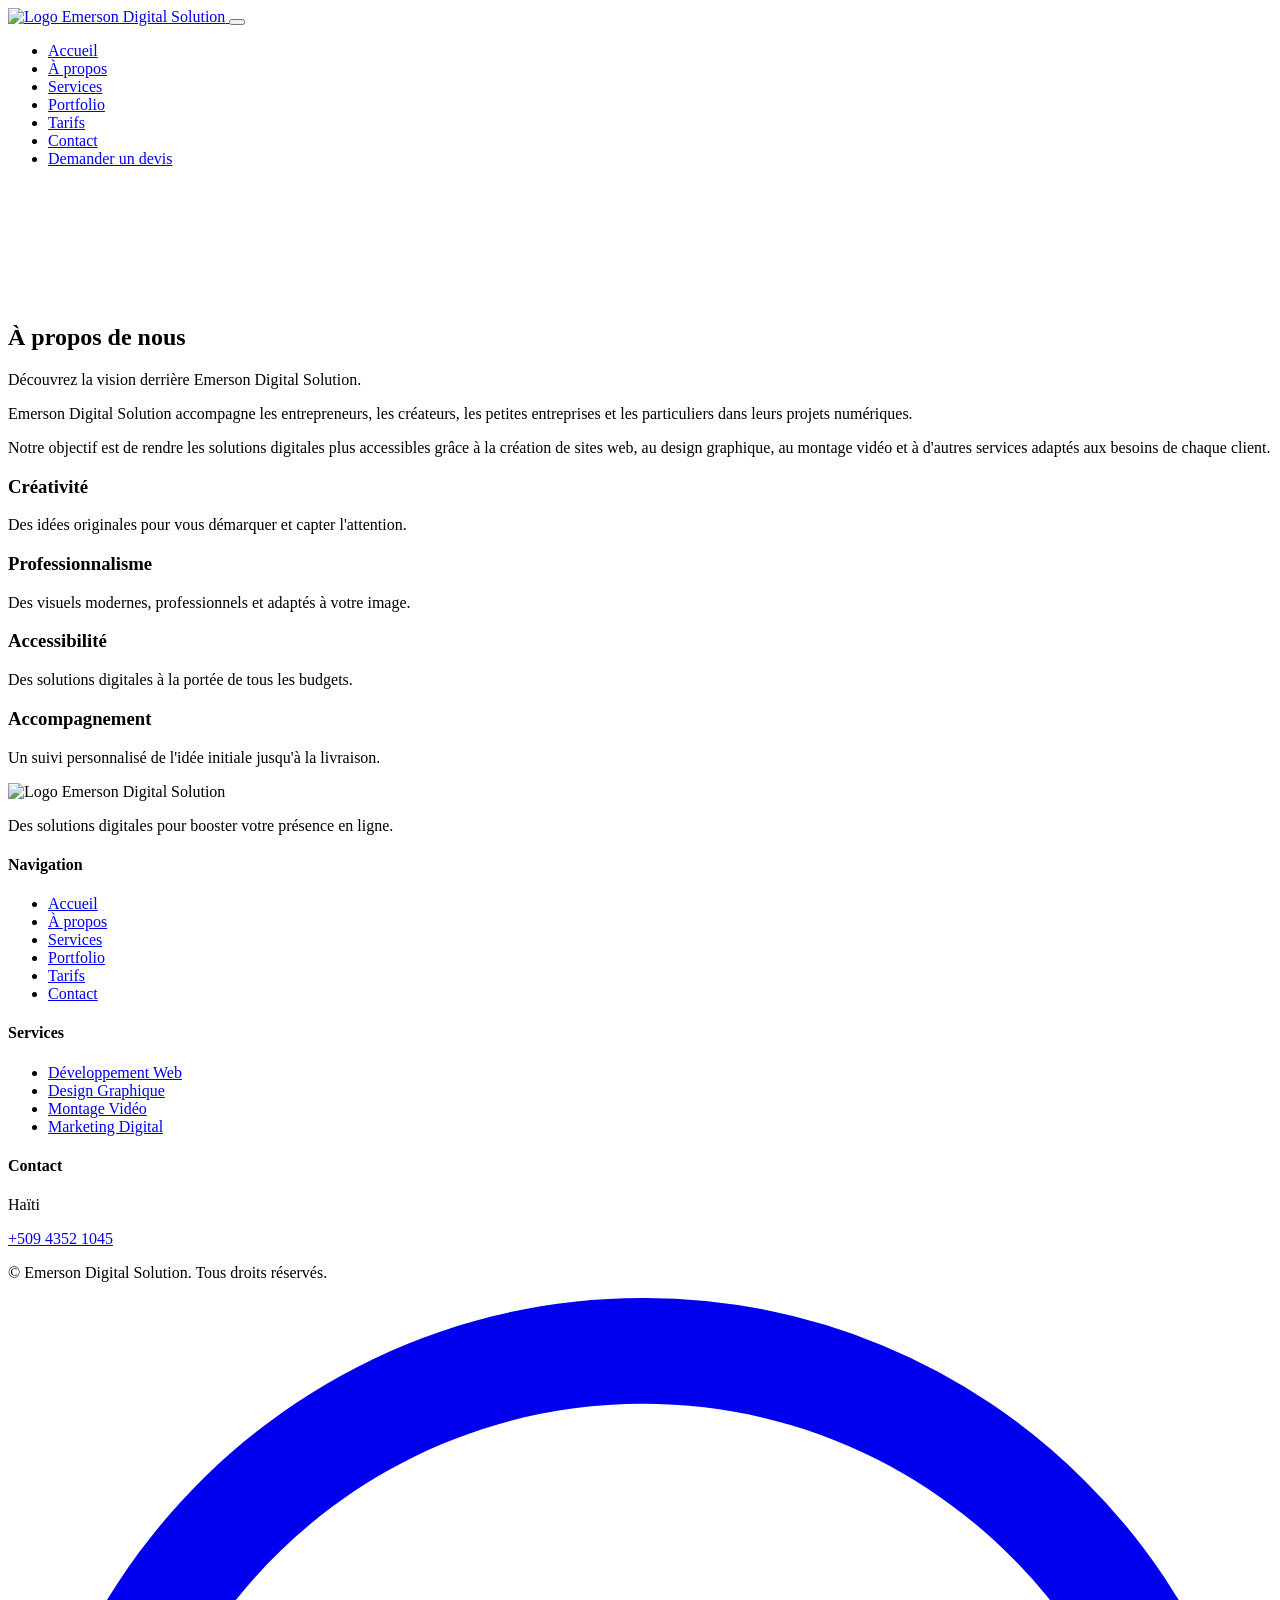
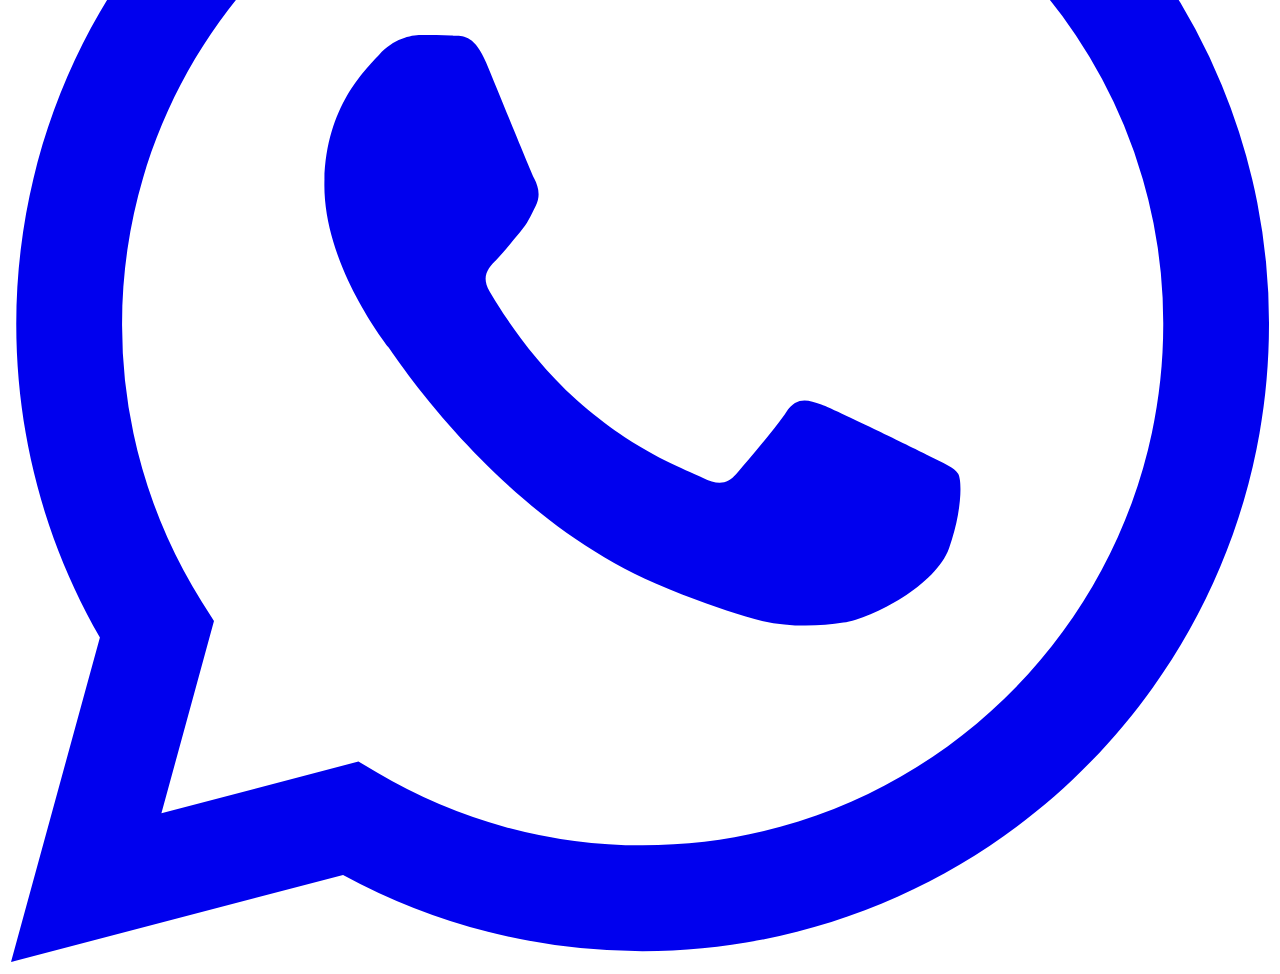
==== a-propos.html @ 5f0ce39c "Add files via upload" ====
<!DOCTYPE html>
<html lang="fr">
<head>
    <meta charset="UTF-8">
    <meta name="viewport" content="width=device-width, initial-scale=1.0">
    <title>À propos | Emerson Digital Solution</title>
    <meta name="description" content="Découvrez Emerson Digital Solution, notre mission et nos valeurs pour accompagner les entreprises en Haïti.">
    <link rel="icon" type="image/png" href="assets/logo.png">
    <link rel="stylesheet" href="styles/style.css">
</head>
<body>

    <!-- HEADER -->
    <header class="header" id="header">
        <div class="container header-container">
            <a href="index.html" class="logo-link" aria-label="Retour à l'accueil">
                <img src="assets/logo.png" alt="Logo Emerson Digital Solution" class="logo-img">
            </a>
            <button class="menu-toggle" id="menu-toggle" aria-label="Ouvrir le menu" aria-expanded="false">
                <span class="hamburger"></span>
                <span class="hamburger"></span>
                <span class="hamburger"></span>
            </button>
            <nav class="nav" id="nav">
                <ul class="nav-list">
                    <li><a href="index.html" class="nav-link">Accueil</a></li>
                    <li><a href="a-propos.html" class="nav-link">À propos</a></li>
                    <li><a href="services.html" class="nav-link">Services</a></li>
                    <li><a href="portfolio.html" class="nav-link">Portfolio</a></li>
                    <li><a href="tarifs.html" class="nav-link">Tarifs</a></li>
                    <li><a href="contact.html" class="nav-link">Contact</a></li>
                    <li><a href="contact.html" class="btn btn-primary nav-cta">Demander un devis</a></li>
                </ul>
            </nav>
        </div>
    </header>

    <!-- MAIN CONTENT -->
    <main>
        <section class="section a-propos" style="padding-top: 120px; background-color: var(--bg-light);">
            <div class="container">
                <div class="section-header text-center">
                    <h2 class="section-title">À propos de <span class="text-green">nous</span></h2>
                    <p class="section-subtitle">Découvrez la vision derrière Emerson Digital Solution.</p>
                </div>
                
                <div class="about-content">
                    <p>Emerson Digital Solution accompagne les entrepreneurs, les créateurs, les petites entreprises et les particuliers dans leurs projets numériques.</p>
                    <p>Notre objectif est de rendre les solutions digitales plus accessibles grâce à la création de sites web, au design graphique, au montage vidéo et à d'autres services adaptés aux besoins de chaque client.</p>
                </div>

                <div class="grid-4 values-grid">
                    <div class="value-card">
                        <h3>Créativité</h3>
                        <p>Des idées originales pour vous démarquer et capter l'attention.</p>
                    </div>
                    <div class="value-card">
                        <h3>Professionnalisme</h3>
                        <p>Des visuels modernes, professionnels et adaptés à votre image.</p>
                    </div>
                    <div class="value-card">
                        <h3>Accessibilité</h3>
                        <p>Des solutions digitales à la portée de tous les budgets.</p>
                    </div>
                    <div class="value-card">
                        <h3>Accompagnement</h3>
                        <p>Un suivi personnalisé de l'idée initiale jusqu'à la livraison.</p>
                    </div>
                </div>
            </div>
        </section>
    </main>

    <!-- FOOTER -->
    <footer class="footer">
        <div class="container footer-container">
            <div class="footer-col">
                <img src="assets/logo.png" alt="Logo Emerson Digital Solution" class="footer-logo">
                <p class="footer-desc">Des solutions digitales pour booster votre présence en ligne.</p>
            </div>
            <div class="footer-col">
                <h4>Navigation</h4>
                <ul>
                    <li><a href="index.html">Accueil</a></li>
                    <li><a href="a-propos.html">À propos</a></li>
                    <li><a href="services.html">Services</a></li>
                    <li><a href="portfolio.html">Portfolio</a></li>
                    <li><a href="tarifs.html">Tarifs</a></li>
                    <li><a href="contact.html">Contact</a></li>
                </ul>
            </div>
            <div class="footer-col">
                <h4>Services</h4>
                <ul>
                    <li><a href="services.html">Développement Web</a></li>
                    <li><a href="services.html">Design Graphique</a></li>
                    <li><a href="services.html">Montage Vidéo</a></li>
                    <li><a href="services.html">Marketing Digital</a></li>
                </ul>
            </div>
            <div class="footer-col">
                <h4>Contact</h4>
                <p>Haïti</p>
                <p><a href="https://wa.me/50943521045" target="_blank" rel="noopener" class="text-green">+509 4352 1045</a></p>
            </div>
        </div>
        <div class="footer-bottom text-center">
            <p>&copy; <span id="year"></span> Emerson Digital Solution. Tous droits réservés.</p>
        </div>
    </footer>

    <a href="https://wa.me/50943521045?text=Bonjour%20Emerson%20Digital%20Solution%2C%20j'aimerais%20discuter%20d'un%20projet." target="_blank" rel="noopener" class="whatsapp-float" aria-label="Discuter sur WhatsApp">
        <svg viewBox="0 0 24 24" fill="currentColor"><path d="M17.472 14.382c-.297-.149-1.758-.867-2.03-.967-.273-.099-.471-.148-.67.15-.197.297-.767.966-.94 1.164-.173.199-.347.223-.644.075-.297-.15-1.255-.463-2.39-1.475-.883-.788-1.48-1.761-1.653-2.059-.173-.297-.018-.458.13-.606.134-.133.298-.347.446-.52.149-.174.198-.298.298-.497.099-.198.05-.371-.025-.52-.075-.149-.669-1.612-.916-2.207-.242-.579-.487-.5-.669-.51-.173-.008-.371-.01-.57-.01-.198 0-.52.074-.792.372-.272.297-1.04 1.016-1.04 2.479 0 1.462 1.065 2.875 1.213 3.074.149.198 2.096 3.2 5.077 4.487.709.306 1.262.489 1.694.625.712.227 1.36.195 1.871.118.571-.085 1.758-.719 2.006-1.413.248-.694.248-1.289.173-1.413-.074-.124-.272-.198-.57-.347m-5.421 7.403h-.004a9.87 9.87 0 01-5.031-1.378l-.361-.214-3.741.982.998-3.648-.235-.374a9.86 9.86 0 01-1.51-5.26c.001-5.45 4.436-9.884 9.888-9.884 2.64 0 5.122 1.03 6.988 2.898a9.825 9.825 0 012.893 6.994c-.003 5.45-4.437 9.884-9.885 9.884m8.413-18.297A11.815 11.815 0 0012.05 0C5.495 0 .16 5.335.157 11.892c0 2.096.547 4.142 1.588 5.945L.057 24l6.305-1.654a11.882 11.882 0 005.683 1.448h.005c6.554 0 11.89-5.335 11.893-11.893a11.821 11.821 0 00-3.48-8.413Z"/></svg>
    </a>

    <script src="scripts/script.js"></script>
</body>
</html>
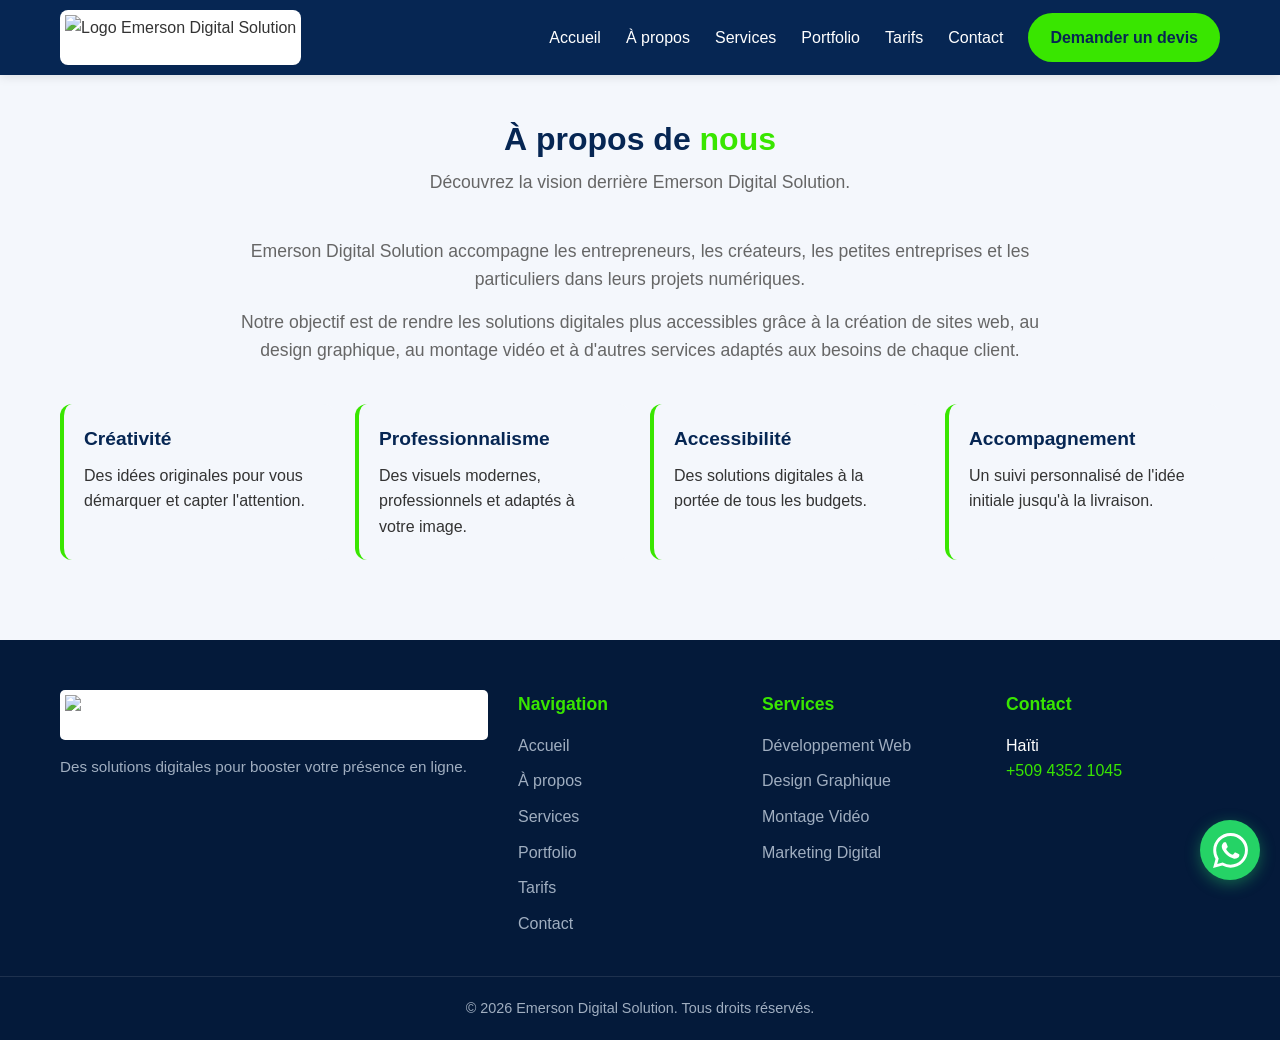
==== commit 7dcbe3c7: "a-propos.html" ====
--- a/a-propos.html
+++ b/a-propos.html
@@ -6,7 +6,7 @@
     <title>À propos | Emerson Digital Solution</title>
     <meta name="description" content="Découvrez Emerson Digital Solution, notre mission et nos valeurs pour accompagner les entreprises en Haïti.">
     <link rel="icon" type="image/png" href="assets/logo.png">
-    <link rel="stylesheet" href="styles/style.css">
+    <link rel="stylesheet" href="style.css">
 </head>
 <body>
 
@@ -113,6 +113,6 @@
         <svg viewBox="0 0 24 24" fill="currentColor"><path d="M17.472 14.382c-.297-.149-1.758-.867-2.03-.967-.273-.099-.471-.148-.67.15-.197.297-.767.966-.94 1.164-.173.199-.347.223-.644.075-.297-.15-1.255-.463-2.39-1.475-.883-.788-1.48-1.761-1.653-2.059-.173-.297-.018-.458.13-.606.134-.133.298-.347.446-.52.149-.174.198-.298.298-.497.099-.198.05-.371-.025-.52-.075-.149-.669-1.612-.916-2.207-.242-.579-.487-.5-.669-.51-.173-.008-.371-.01-.57-.01-.198 0-.52.074-.792.372-.272.297-1.04 1.016-1.04 2.479 0 1.462 1.065 2.875 1.213 3.074.149.198 2.096 3.2 5.077 4.487.709.306 1.262.489 1.694.625.712.227 1.36.195 1.871.118.571-.085 1.758-.719 2.006-1.413.248-.694.248-1.289.173-1.413-.074-.124-.272-.198-.57-.347m-5.421 7.403h-.004a9.87 9.87 0 01-5.031-1.378l-.361-.214-3.741.982.998-3.648-.235-.374a9.86 9.86 0 01-1.51-5.26c.001-5.45 4.436-9.884 9.888-9.884 2.64 0 5.122 1.03 6.988 2.898a9.825 9.825 0 012.893 6.994c-.003 5.45-4.437 9.884-9.885 9.884m8.413-18.297A11.815 11.815 0 0012.05 0C5.495 0 .16 5.335.157 11.892c0 2.096.547 4.142 1.588 5.945L.057 24l6.305-1.654a11.882 11.882 0 005.683 1.448h.005c6.554 0 11.89-5.335 11.893-11.893a11.821 11.821 0 00-3.48-8.413Z"/></svg>
     </a>
 
-    <script src="scripts/script.js"></script>
+    <script src="script.js"></script>
 </body>
 </html>
--- a/style.css
+++ b/style.css
@@ -0,0 +1,964 @@
+/* ==========================================================================
+   VARIABLES & RESET (Configuration de base)
+   ========================================================================== */
+:root {
+    /* Couleurs officielles Emerson Digital Solution */
+    --navy: #062653;
+    --green: #39E600;
+    --blue: #0879D9;
+    --white: #FFFFFF;
+    
+    /* Couleurs de support */
+    --bg-light: #F4F7FC; /* Gris très clair bleuté pour les sections */
+    --text-dark: #333333;
+    --text-muted: #666666;
+    --border-color: #E0E5EE;
+    
+    /* Polices et espacements */
+    --font-main: -apple-system, BlinkMacSystemFont, "Segoe UI", Roboto, Helvetica, Arial, sans-serif;
+    --transition: all 0.3s ease;
+    --radius: 12px;
+    --shadow: 0 8px 24px rgba(6, 38, 83, 0.08);
+    --shadow-hover: 0 12px 32px rgba(6, 38, 83, 0.15);
+}
+
+* {
+    margin: 0;
+    padding: 0;
+    box-sizing: border-box;
+}
+
+html {
+    scroll-behavior: smooth;
+    /* Évite que le menu fixe ne cache les titres lors du défilement */
+    scroll-padding-top: 80px; 
+}
+
+body {
+    font-family: var(--font-main);
+    color: var(--text-dark);
+    background-color: var(--white);
+    line-height: 1.6;
+    overflow-x: hidden; /* Empêche le débordement horizontal sur mobile */
+}
+
+img {
+    max-width: 100%;
+    height: auto;
+    display: block;
+}
+
+ul {
+    list-style: none;
+}
+
+a {
+    text-decoration: none;
+    color: inherit;
+    transition: var(--transition);
+}
+
+/* ==========================================================================
+   CLASSES UTILITAIRES
+   ========================================================================== */
+.container {
+    width: 100%;
+    max-width: 1200px;
+    margin: 0 auto;
+    padding: 0 20px;
+}
+
+.text-center { text-align: center; }
+.text-green { color: var(--green); }
+.mt-4 { margin-top: 1.5rem; }
+
+/* Grilles responsives */
+.grid-4, .grid-3 {
+    display: grid;
+    grid-template-columns: 1fr; /* 1 colonne par défaut (mobile) */
+    gap: 20px;
+}
+
+/* Boutons */
+.btn {
+    display: inline-flex;
+    align-items: center;
+    justify-content: center;
+    padding: 14px 28px; /* Taille suffisante pour les doigts sur mobile */
+    border-radius: 50px;
+    font-weight: 600;
+    font-size: 1rem;
+    cursor: pointer;
+    border: 2px solid transparent;
+    transition: var(--transition);
+    text-align: center;
+}
+
+.btn-primary {
+    background-color: var(--green);
+    color: var(--navy);
+}
+
+.btn-primary:hover {
+    background-color: #2ebd00;
+    transform: translateY(-2px);
+}
+
+.btn-secondary {
+    background-color: transparent;
+    color: var(--white);
+    border-color: var(--white);
+}
+
+.btn-secondary:hover {
+    background-color: var(--white);
+    color: var(--navy);
+}
+
+.btn-outline {
+    background-color: transparent;
+    color: var(--navy);
+    border-color: var(--navy);
+}
+
+.btn-outline:hover {
+    background-color: var(--navy);
+    color: var(--white);
+}
+
+.btn-text {
+    color: var(--blue);
+    font-weight: 600;
+    display: inline-block;
+    margin-top: 10px;
+}
+
+.btn-text:hover {
+    color: var(--navy);
+    text-decoration: underline;
+}
+
+.btn-block { width: 100%; }
+.btn-sm { padding: 8px 16px; font-size: 0.9rem; }
+
+/* Titres de section */
+.section {
+    padding: 60px 0;
+}
+
+.section-header {
+    margin-bottom: 40px;
+}
+
+.section-title {
+    font-size: 2rem;
+    color: var(--navy);
+    margin-bottom: 10px;
+    line-height: 1.2;
+}
+
+.section-subtitle {
+    color: var(--text-muted);
+    font-size: 1.1rem;
+    max-width: 600px;
+    margin: 0 auto;
+}
+
+/* ==========================================================================
+   HEADER & NAVIGATION
+   ========================================================================== */
+.header {
+    position: fixed;
+    top: 0;
+    left: 0;
+    width: 100%;
+    background-color: var(--navy);
+    z-index: 1000;
+    box-shadow: 0 2px 10px rgba(0,0,0,0.1);
+    padding: 10px 0;
+}
+
+.header-container {
+    display: flex;
+    justify-content: space-between;
+    align-items: center;
+}
+
+.logo-link {
+    display: flex;
+    align-items: center;
+    background-color: var(--white);
+    padding: 5px;
+    border-radius: 8px;
+}
+
+.logo-img {
+    height: 45px; /* Ajuste la taille du logo */
+    width: auto;
+    object-fit: contain;
+}
+
+/* Menu Mobile (Burger) */
+.menu-toggle {
+    display: flex;
+    flex-direction: column;
+    justify-content: space-around;
+    width: 30px;
+    height: 24px;
+    background: transparent;
+    border: none;
+    cursor: pointer;
+    z-index: 1001;
+}
+
+.hamburger {
+    width: 100%;
+    height: 3px;
+    background-color: var(--white);
+    border-radius: 3px;
+    transition: var(--transition);
+}
+
+/* Animation du menu burger en croix (X) */
+.menu-toggle.active .hamburger:nth-child(1) {
+    transform: translateY(8px) rotate(45deg);
+}
+.menu-toggle.active .hamburger:nth-child(2) {
+    opacity: 0;
+}
+.menu-toggle.active .hamburger:nth-child(3) {
+    transform: translateY(-8px) rotate(-45deg);
+}
+
+/* Navigation Mobile */
+.nav {
+    position: absolute;
+    top: 100%;
+    left: 0;
+    width: 100%;
+    background-color: var(--navy);
+    height: 0;
+    overflow: hidden;
+    transition: height 0.4s ease;
+}
+
+.nav.active {
+    height: auto;
+    max-height: 100vh;
+    overflow-y: auto;
+}
+
+.nav-list {
+    display: flex;
+    flex-direction: column;
+    padding: 20px;
+    gap: 15px;
+}
+
+.nav-link {
+    color: var(--white);
+    font-weight: 500;
+    font-size: 1.1rem;
+    display: block;
+}
+
+.nav-link:hover {
+    color: var(--green);
+}
+
+.nav-cta {
+    background-color: var(--green);
+    color: var(--navy) !important;
+    text-align: center;
+    margin-top: 10px;
+}
+
+/* ==========================================================================
+   HERO SECTION (Accueil)
+   ========================================================================== */
+.hero {
+    background: linear-gradient(135deg, var(--navy) 0%, #0a3a7a 100%);
+    color: var(--white);
+    padding: 120px 0 60px; /* Padding top pour compenser le header fixe */
+    overflow: hidden;
+}
+
+.hero-container {
+    display: flex;
+    flex-direction: column;
+    gap: 40px;
+}
+
+.hero-title {
+    font-size: 2.2rem;
+    line-height: 1.2;
+    margin-bottom: 20px;
+}
+
+.hero-description {
+    font-size: 1.1rem;
+    color: #d1d9e6;
+    margin-bottom: 30px;
+}
+
+.hero-buttons {
+    display: flex;
+    flex-direction: column;
+    gap: 15px;
+}
+
+/* Composition visuelle (Ordinateur & Téléphone en CSS) */
+.hero-visual {
+    position: relative;
+    display: flex;
+    justify-content: center;
+    align-items: center;
+    min-height: 300px;
+}
+
+.mockup-laptop {
+    width: 85%;
+    max-width: 400px;
+    position: relative;
+    z-index: 2;
+}
+
+.mockup-screen {
+    background: #fff;
+    border: 8px solid #1a1a1a;
+    border-radius: 10px 10px 0 0;
+    aspect-ratio: 16/10;
+    overflow: hidden;
+    display: flex;
+    flex-direction: column;
+}
+
+.mockup-header {
+    height: 20px;
+    background: #e0e0e0;
+    display: flex;
+    align-items: center;
+    padding-left: 10px;
+}
+
+.mockup-body {
+    flex: 1;
+    display: flex;
+    flex-direction: column;
+    align-items: center;
+    justify-content: center;
+    padding: 15px;
+    background: #f9f9f9;
+}
+
+.mockup-logo { height: 30px; margin-bottom: 10px; }
+
+.mockup-lines { width: 80%; display: flex; flex-direction: column; gap: 5px; align-items: center; }
+.mockup-lines .line { height: 6px; background: #ddd; border-radius: 3px; }
+.mockup-lines .long { width: 100%; }
+.mockup-lines .short { width: 60%; }
+
+.mockup-btn {
+    margin-top: 15px;
+    width: 40%;
+    height: 20px;
+    background: var(--green);
+    border-radius: 4px;
+}
+
+.mockup-base {
+    height: 15px;
+    background: #333;
+    border-radius: 0 0 10px 10px;
+    width: 110%;
+    margin-left: -5%;
+    position: relative;
+}
+
+.mockup-base::after {
+    content: '';
+    position: absolute;
+    top: 0; left: 50%;
+    transform: translateX(-50%);
+    width: 15%; height: 5px;
+    background: #555;
+    border-radius: 0 0 5px 5px;
+}
+
+.mockup-phone {
+    position: absolute;
+    right: 0;
+    bottom: -20px;
+    width: 30%;
+    max-width: 120px;
+    background: #1a1a1a;
+    border: 5px solid #1a1a1a;
+    border-radius: 20px;
+    z-index: 3;
+    box-shadow: -5px 5px 15px rgba(0,0,0,0.3);
+}
+
+.mockup-phone-screen {
+    background: #fff;
+    border-radius: 15px;
+    aspect-ratio: 9/19;
+    display: flex;
+    flex-direction: column;
+    align-items: center;
+    justify-content: center;
+    padding: 10px;
+    position: relative;
+}
+
+.phone-notch {
+    position: absolute;
+    top: 0; left: 50%;
+    transform: translateX(-50%);
+    width: 40%; height: 10px;
+    background: #1a1a1a;
+    border-radius: 0 0 8px 8px;
+}
+
+.mockup-logo-small { height: 15px; margin-bottom: 5px; }
+.mockup-phone-screen .line { height: 4px; background: #ddd; margin-bottom: 4px; border-radius: 2px; }
+.mockup-phone-screen .line.long { width: 80%; }
+.mockup-phone-screen .line.short { width: 50%; }
+.mockup-btn-small { margin-top: 10px; width: 70%; height: 10px; background: var(--green); border-radius: 2px; }
+
+/* ==========================================================================
+   SERVICES RAPIDES & CARTES
+   ========================================================================== */
+.quick-services {
+    padding: 40px 0;
+    background-color: var(--bg-light);
+    margin-top: -30px;
+    position: relative;
+    z-index: 10;
+}
+
+.card {
+    background: var(--white);
+    border-radius: var(--radius);
+    padding: 30px 20px;
+    box-shadow: var(--shadow);
+    transition: var(--transition);
+    border: 1px solid var(--border-color);
+}
+
+.card:hover {
+    box-shadow: var(--shadow-hover);
+    transform: translateY(-5px);
+}
+
+.icon-wrapper {
+    width: 60px;
+    height: 60px;
+    background: rgba(57, 230, 0, 0.1);
+    color: var(--green);
+    border-radius: 50%;
+    display: flex;
+    align-items: center;
+    justify-content: center;
+    margin: 0 auto 20px;
+}
+
+.icon-wrapper svg {
+    width: 30px;
+    height: 30px;
+}
+
+.service-card h3 {
+    color: var(--navy);
+    margin-bottom: 10px;
+    font-size: 1.3rem;
+}
+
+.service-card p {
+    color: var(--text-muted);
+    font-size: 0.95rem;
+    margin-bottom: 15px;
+}
+
+/* ==========================================================================
+   À PROPOS & VALEURS
+   ========================================================================== */
+.a-propos {
+    background-color: var(--white);
+}
+
+.about-content {
+    max-width: 800px;
+    margin: 0 auto 40px;
+    text-align: center;
+    font-size: 1.1rem;
+    color: var(--text-muted);
+}
+
+.about-content p {
+    margin-bottom: 15px;
+}
+
+.value-card {
+    background: var(--bg-light);
+    padding: 20px;
+    border-radius: var(--radius);
+    border-left: 4px solid var(--green);
+}
+
+.value-card h3 {
+    color: var(--navy);
+    font-size: 1.2rem;
+    margin-bottom: 8px;
+}
+
+/* ==========================================================================
+   SERVICES DÉTAILLÉS
+   ========================================================================== */
+.services-section {
+    background-color: var(--bg-light);
+}
+
+.service-detail-card {
+    display: flex;
+    flex-direction: column;
+}
+
+.service-detail-card .icon-wrapper {
+    margin: 0 0 15px 0; /* Aligné à gauche pour les détails */
+}
+
+.service-list {
+    margin: 15px 0 25px;
+    flex-grow: 1; /* Pousse le bouton vers le bas */
+}
+
+.service-list li {
+    position: relative;
+    padding-left: 25px;
+    margin-bottom: 8px;
+    color: var(--text-muted);
+}
+
+.service-list li::before {
+    content: '✓';
+    position: absolute;
+    left: 0;
+    color: var(--green);
+    font-weight: bold;
+}
+
+/* ==========================================================================
+   PORTFOLIO
+   ========================================================================== */
+.portfolio-filters {
+    display: flex;
+    flex-wrap: wrap;
+    justify-content: center;
+    gap: 10px;
+    margin-bottom: 30px;
+}
+
+.filter-btn {
+    padding: 10px 20px;
+    background: var(--white);
+    border: 1px solid var(--border-color);
+    border-radius: 50px;
+    color: var(--text-muted);
+    cursor: pointer;
+    font-weight: 500;
+    transition: var(--transition);
+}
+
+.filter-btn.active, .filter-btn:hover {
+    background: var(--navy);
+    color: var(--white);
+    border-color: var(--navy);
+}
+
+.portfolio-grid {
+    display: grid;
+    grid-template-columns: 1fr;
+    gap: 25px;
+}
+
+.portfolio-item {
+    background: var(--white);
+    border-radius: var(--radius);
+    overflow: hidden;
+    box-shadow: var(--shadow);
+    transition: var(--transition);
+}
+
+.portfolio-item.hide {
+    display: none; /* Utilisé par le JS pour filtrer */
+}
+
+.portfolio-img-placeholder {
+    height: 200px;
+    display: flex;
+    align-items: center;
+    justify-content: center;
+    color: var(--white);
+    font-weight: bold;
+    font-size: 1.2rem;
+}
+
+.bg-navy { background: var(--navy); }
+.bg-green { background: var(--green); color: var(--navy); }
+.bg-blue { background: var(--blue); }
+
+.portfolio-info {
+    padding: 20px;
+}
+
+.portfolio-cat {
+    font-size: 0.8rem;
+    text-transform: uppercase;
+    color: var(--blue);
+    font-weight: 700;
+    letter-spacing: 1px;
+}
+
+.portfolio-info h3 {
+    color: var(--navy);
+    margin: 5px 0 10px;
+}
+
+.portfolio-info p {
+    color: var(--text-muted);
+    font-size: 0.95rem;
+    margin-bottom: 15px;
+}
+
+/* Modale (Popup détails portfolio) */
+.modal {
+    display: none;
+    position: fixed;
+    top: 0; left: 0; width: 100%; height: 100%;
+    background: rgba(6, 38, 83, 0.8);
+    z-index: 2000;
+    align-items: center;
+    justify-content: center;
+    padding: 20px;
+}
+
+.modal.active {
+    display: flex;
+}
+
+.modal-content {
+    background: var(--white);
+    padding: 30px;
+    border-radius: var(--radius);
+    max-width: 500px;
+    width: 100%;
+    position: relative;
+}
+
+.close-modal {
+    position: absolute;
+    top: 10px; right: 15px;
+    font-size: 2rem;
+    cursor: pointer;
+    color: var(--text-muted);
+}
+
+/* ==========================================================================
+   TARIFS
+   ========================================================================== */
+.pricing-section {
+    background-color: var(--navy);
+    color: var(--white);
+}
+
+.pricing-section .section-title { color: var(--white); }
+.pricing-section .section-subtitle { color: #d1d9e6; }
+
+.pricing-card {
+    text-align: center;
+    background: var(--white);
+    color: var(--text-dark);
+}
+
+.pricing-card h3 {
+    color: var(--navy);
+    margin-bottom: 15px;
+}
+
+.price {
+    font-size: 1rem;
+    color: var(--text-muted);
+    margin-bottom: 20px;
+}
+
+.price span {
+    display: block;
+    font-size: 2.5rem;
+    font-weight: 800;
+    color: var(--green);
+    line-height: 1.2;
+}
+
+.pricing-features {
+    margin-bottom: 25px;
+    border-top: 1px solid var(--border-color);
+    padding-top: 20px;
+}
+
+.pricing-features li {
+    margin-bottom: 10px;
+    font-size: 0.95rem;
+}
+
+.pricing-note {
+    color: #d1d9e6;
+    font-size: 0.9rem;
+}
+
+/* ==========================================================================
+   CONTACT & FORMULAIRE
+   ========================================================================== */
+.contact-section {
+    background: var(--bg-light);
+}
+
+.contact-wrapper {
+    max-width: 600px;
+    margin: 0 auto;
+    background: var(--white);
+    padding: 30px;
+    border-radius: var(--radius);
+    box-shadow: var(--shadow);
+}
+
+.form-group {
+    margin-bottom: 20px;
+}
+
+.form-group label {
+    display: block;
+    margin-bottom: 8px;
+    color: var(--navy);
+    font-weight: 600;
+}
+
+.form-group input,
+.form-group select,
+.form-group textarea {
+    width: 100%;
+    padding: 12px 15px;
+    border: 1px solid var(--border-color);
+    border-radius: 8px;
+    font-family: inherit;
+    font-size: 1rem;
+    background-color: var(--bg-light);
+    transition: var(--transition);
+}
+
+.form-group input:focus,
+.form-group select:focus,
+.form-group textarea:focus {
+    outline: none;
+    border-color: var(--green);
+    background-color: var(--white);
+    box-shadow: 0 0 0 3px rgba(57, 230, 0, 0.2);
+}
+
+.form-note {
+    margin-top: 15px;
+    font-size: 0.85rem;
+    color: var(--text-muted);
+    text-align: center;
+}
+
+/* ==========================================================================
+   FOOTER
+   ========================================================================== */
+.footer {
+    background-color: #041a3a; /* Bleu marine plus sombre */
+    color: var(--white);
+    padding: 50px 0 20px;
+}
+
+.footer-container {
+    display: grid;
+    grid-template-columns: 1fr;
+    gap: 30px;
+    margin-bottom: 30px;
+}
+
+.footer-logo {
+    height: 50px;
+    margin-bottom: 15px;
+    background: var(--white);
+    padding: 5px;
+    border-radius: 5px;
+}
+
+.footer-desc {
+    color: #a0aec0;
+    font-size: 0.95rem;
+}
+
+.footer-col h4 {
+    color: var(--green);
+    margin-bottom: 15px;
+    font-size: 1.1rem;
+}
+
+.footer-col ul li {
+    margin-bottom: 10px;
+}
+
+.footer-col ul li a {
+    color: #a0aec0;
+}
+
+.footer-col ul li a:hover {
+    color: var(--white);
+    padding-left: 5px;
+}
+
+.footer-bottom {
+    border-top: 1px solid rgba(255,255,255,0.1);
+    padding-top: 20px;
+    color: #a0aec0;
+    font-size: 0.9rem;
+}
+
+/* ==========================================================================
+   BOUTON WHATSAPP FLOTTANT
+   ========================================================================== */
+.whatsapp-float {
+    position: fixed;
+    bottom: 20px;
+    right: 20px;
+    background-color: #25D366;
+    color: white;
+    width: 60px;
+    height: 60px;
+    border-radius: 50%;
+    display: flex;
+    align-items: center;
+    justify-content: center;
+    box-shadow: 0 4px 15px rgba(37, 211, 102, 0.4);
+    z-index: 999;
+    transition: var(--transition);
+    animation: pulse 2s infinite;
+}
+
+.whatsapp-float svg {
+    width: 35px;
+    height: 35px;
+}
+
+.whatsapp-float:hover {
+    transform: scale(1.1);
+    background-color: #20b858;
+}
+
+@keyframes pulse {
+    0% { box-shadow: 0 0 0 0 rgba(37, 211, 102, 0.7); }
+    70% { box-shadow: 0 0 0 15px rgba(37, 211, 102, 0); }
+    100% { box-shadow: 0 0 0 0 rgba(37, 211, 102, 0); }
+}
+
+/* ==========================================================================
+   MEDIA QUERIES (Tablette et Ordinateur)
+   ========================================================================== */
+
+/* Tablettes (à partir de 768px) */
+@media (min-width: 768px) {
+    .grid-4 { grid-template-columns: repeat(2, 1fr); }
+    .grid-3 { grid-template-columns: repeat(2, 1fr); }
+    .footer-container { grid-template-columns: repeat(2, 1fr); }
+    
+    .hero-title { font-size: 2.8rem; }
+    .hero-buttons { flex-direction: row; }
+    
+    .portfolio-grid { grid-template-columns: repeat(2, 1fr); }
+}
+
+/* Ordinateurs de bureau (à partir de 1024px) */
+@media (min-width: 1024px) {
+    /* Navigation classique horizontale */
+    .menu-toggle { display: none; }
+    
+    .nav {
+        position: static;
+        height: auto;
+        background: transparent;
+        width: auto;
+        overflow: visible;
+    }
+    
+    .nav-list {
+        flex-direction: row;
+        align-items: center;
+        gap: 25px;
+        padding: 0;
+    }
+    
+    .nav-link { font-size: 1rem; }
+    
+    .nav-cta {
+        margin-top: 0;
+        padding: 10px 20px;
+        border-radius: 50px;
+    }
+
+    /* Section Hero en 2 colonnes */
+    .hero-container {
+        flex-direction: row;
+        align-items: center;
+        justify-content: space-between;
+    }
+    
+    .hero-content { flex: 1; padding-right: 40px; }
+    .hero-visual { flex: 1; min-height: 400px; }
+    .hero-title { font-size: 3.2rem; }
+    
+    /* Grilles complètes */
+    .grid-4 { grid-template-columns: repeat(4, 1fr); }
+    .grid-3 { grid-template-columns: repeat(3, 1fr); }
+    .portfolio-grid { grid-template-columns: repeat(3, 1fr); }
+    .footer-container { grid-template-columns: 2fr 1fr 1fr 1fr; }
+    
+    .section { padding: 80px 0; }
+}
+
+/* ==========================================================================
+   ACCESSIBILITÉ (Réduction des animations)
+   ========================================================================== */
+@media (prefers-reduced-motion: reduce) {
+    *,
+    *::before,
+    *::after {
+        animation-duration: 0.01ms !important;
+        animation-iteration-count: 1 !important;
+        transition-duration: 0.01ms !important;
+        scroll-behavior: auto !important;
+    }
+}
+
+/* ==========================================================================
+   ANIMATIONS AU DÉFILEMENT (Géré par le JS)
+   ========================================================================== */
+.fade-in-element {
+    opacity: 0;
+    transform: translateY(30px);
+    transition: opacity 0.6s ease-out, transform 0.6s ease-out;
+}
+
+.fade-in-element.visible {
+    opacity: 1;
+    transform: translateY(0);
+}
+
+.portfolio-img {
+    width: 100%;
+    height: 200px;
+    object-fit: cover; /* L'image remplit la carte sans se déformer */
+    border-radius: var(--radius) var(--radius) 0 0;
+}
+
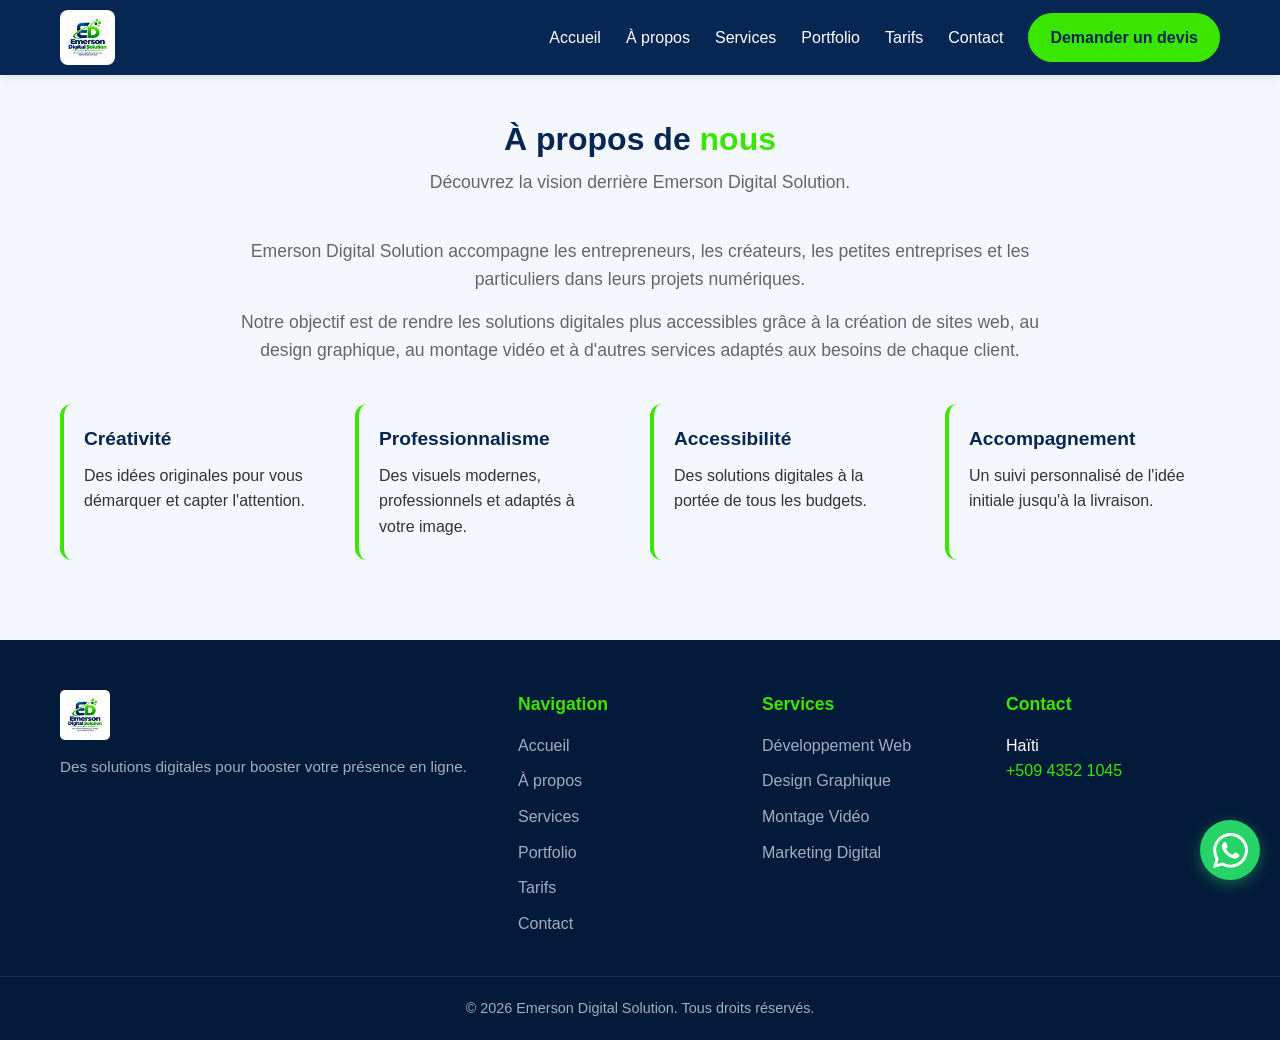
==== commit d9d469ab: "a-propos.html" ====
--- a/a-propos.html
+++ b/a-propos.html
@@ -5,7 +5,7 @@
     <meta name="viewport" content="width=device-width, initial-scale=1.0">
     <title>À propos | Emerson Digital Solution</title>
     <meta name="description" content="Découvrez Emerson Digital Solution, notre mission et nos valeurs pour accompagner les entreprises en Haïti.">
-    <link rel="icon" type="image/png" href="assets/logo.png">
+    <link rel="icon" type="image/png" href="logo.png">
     <link rel="stylesheet" href="style.css">
 </head>
 <body>
@@ -14,7 +14,7 @@
     <header class="header" id="header">
         <div class="container header-container">
             <a href="index.html" class="logo-link" aria-label="Retour à l'accueil">
-                <img src="assets/logo.png" alt="Logo Emerson Digital Solution" class="logo-img">
+                <img src="logo.png" alt="Logo Emerson Digital Solution" class="logo-img">
             </a>
             <button class="menu-toggle" id="menu-toggle" aria-label="Ouvrir le menu" aria-expanded="false">
                 <span class="hamburger"></span>
@@ -75,7 +75,7 @@
     <footer class="footer">
         <div class="container footer-container">
             <div class="footer-col">
-                <img src="assets/logo.png" alt="Logo Emerson Digital Solution" class="footer-logo">
+                <img src="logo.png" alt="Logo Emerson Digital Solution" class="footer-logo">
                 <p class="footer-desc">Des solutions digitales pour booster votre présence en ligne.</p>
             </div>
             <div class="footer-col">
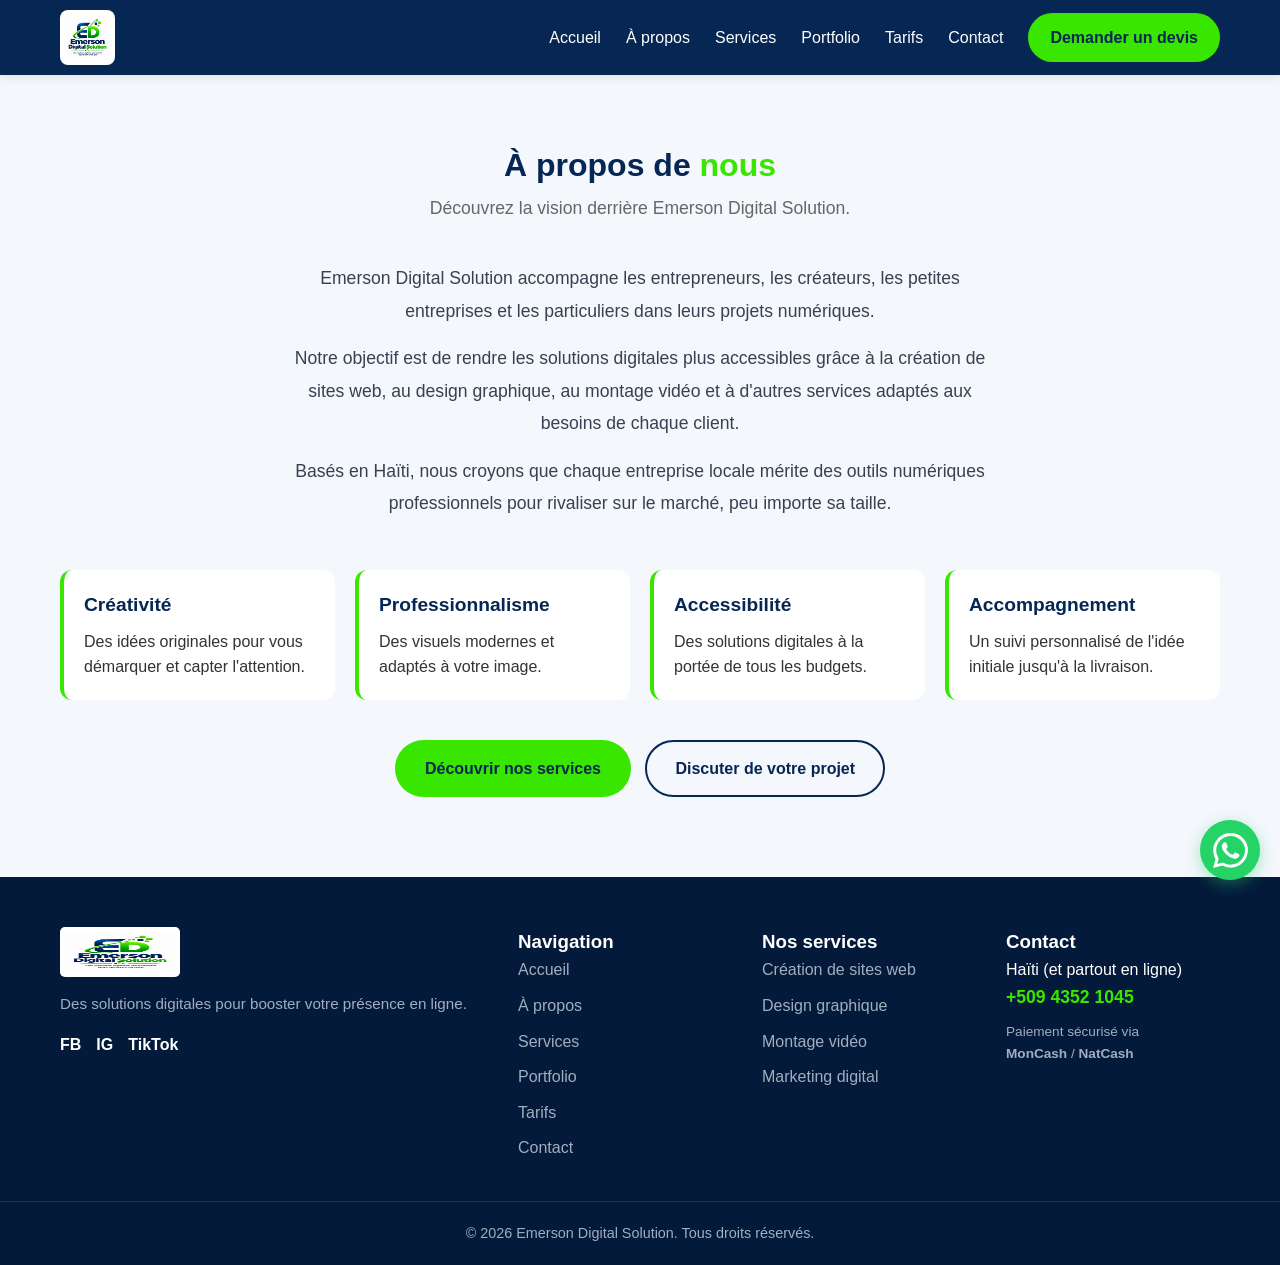
==== commit e77f43f8: "a-propos.html" ====
--- a/a-propos.html
+++ b/a-propos.html
@@ -5,26 +5,26 @@
     <meta name="viewport" content="width=device-width, initial-scale=1.0">
     <title>À propos | Emerson Digital Solution</title>
     <meta name="description" content="Découvrez Emerson Digital Solution, notre mission et nos valeurs pour accompagner les entreprises en Haïti.">
-    <link rel="icon" type="image/png" href="logo.png">
+    <meta name="theme-color" content="#0b1739">
+    <link rel="canonical" href="https://votredomaine.com/a-propos.html">
+    <link rel="icon" type="image/png" sizes="32x32" href="favicon-32.png">
     <link rel="stylesheet" href="style.css">
 </head>
 <body>
+    <a href="#main" class="skip-link">Aller au contenu principal</a>
 
-    <!-- HEADER -->
     <header class="header" id="header">
         <div class="container header-container">
-            <a href="index.html" class="logo-link" aria-label="Retour à l'accueil">
-                <img src="logo.png" alt="Logo Emerson Digital Solution" class="logo-img">
+            <a href="index.html" class="logo-link" aria-label="Emerson Digital Solution - Accueil">
+                <img src="logo.png" alt="Logo Emerson Digital Solution" class="logo-img" width="160" height="45">
             </a>
-            <button class="menu-toggle" id="menu-toggle" aria-label="Ouvrir le menu" aria-expanded="false">
-                <span class="hamburger"></span>
-                <span class="hamburger"></span>
-                <span class="hamburger"></span>
+            <button class="menu-toggle" id="menu-toggle" aria-label="Ouvrir le menu" aria-expanded="false" aria-controls="nav">
+                <span class="hamburger"></span><span class="hamburger"></span><span class="hamburger"></span>
             </button>
-            <nav class="nav" id="nav">
+            <nav class="nav" id="nav" aria-label="Navigation principale">
                 <ul class="nav-list">
                     <li><a href="index.html" class="nav-link">Accueil</a></li>
-                    <li><a href="a-propos.html" class="nav-link">À propos</a></li>
+                    <li><a href="a-propos.html" class="nav-link" aria-current="page">À propos</a></li>
                     <li><a href="services.html" class="nav-link">Services</a></li>
                     <li><a href="portfolio.html" class="nav-link">Portfolio</a></li>
                     <li><a href="tarifs.html" class="nav-link">Tarifs</a></li>
@@ -35,82 +35,68 @@
         </div>
     </header>
 
-    <!-- MAIN CONTENT -->
-    <main>
+    <main id="main">
         <section class="section a-propos" style="padding-top: 120px; background-color: var(--bg-light);">
             <div class="container">
                 <div class="section-header text-center">
-                    <h2 class="section-title">À propos de <span class="text-green">nous</span></h2>
+                    <h1 class="section-title">À propos de <span class="text-green">nous</span></h1>
                     <p class="section-subtitle">Découvrez la vision derrière Emerson Digital Solution.</p>
                 </div>
-                
-                <div class="about-content">
+
+                <div class="about-content" style="max-width: 720px; margin: 0 auto 50px; line-height: 1.85; color: #374151; text-align: center;">
                     <p>Emerson Digital Solution accompagne les entrepreneurs, les créateurs, les petites entreprises et les particuliers dans leurs projets numériques.</p>
                     <p>Notre objectif est de rendre les solutions digitales plus accessibles grâce à la création de sites web, au design graphique, au montage vidéo et à d'autres services adaptés aux besoins de chaque client.</p>
+                    <p>Basés en Haïti, nous croyons que chaque entreprise locale mérite des outils numériques professionnels pour rivaliser sur le marché, peu importe sa taille.</p>
                 </div>
 
-                <div class="grid-4 values-grid">
-                    <div class="value-card">
+                <div class="grid-4 values-grid" style="display: grid; gap: 20px; grid-template-columns: repeat(auto-fit, minmax(200px, 1fr));">
+                    <div class="value-card" style="background: #fff; padding: 20px; border-radius: 12px; border-left: 4px solid var(--green);">
                         <h3>Créativité</h3>
                         <p>Des idées originales pour vous démarquer et capter l'attention.</p>
                     </div>
-                    <div class="value-card">
+                    <div class="value-card" style="background: #fff; padding: 20px; border-radius: 12px; border-left: 4px solid var(--green);">
                         <h3>Professionnalisme</h3>
-                        <p>Des visuels modernes, professionnels et adaptés à votre image.</p>
+                        <p>Des visuels modernes et adaptés à votre image.</p>
                     </div>
-                    <div class="value-card">
+                    <div class="value-card" style="background: #fff; padding: 20px; border-radius: 12px; border-left: 4px solid var(--green);">
                         <h3>Accessibilité</h3>
                         <p>Des solutions digitales à la portée de tous les budgets.</p>
                     </div>
-                    <div class="value-card">
+                    <div class="value-card" style="background: #fff; padding: 20px; border-radius: 12px; border-left: 4px solid var(--green);">
                         <h3>Accompagnement</h3>
                         <p>Un suivi personnalisé de l'idée initiale jusqu'à la livraison.</p>
                     </div>
+                </div>
+
+                <div class="text-center" style="margin-top: 40px;">
+                    <a href="services.html" class="btn btn-primary">Découvrir nos services</a>
+                    <a href="contact.html" class="btn btn-outline" style="margin-left: 10px;">Discuter de votre projet</a>
                 </div>
             </div>
         </section>
     </main>
 
-    <!-- FOOTER -->
     <footer class="footer">
+        <!-- (Le même footer que l'accueil) -->
         <div class="container footer-container">
             <div class="footer-col">
-                <img src="logo.png" alt="Logo Emerson Digital Solution" class="footer-logo">
+                <img src="logo.png" alt="Logo Emerson Digital Solution" class="footer-logo" width="120" height="36" loading="lazy">
                 <p class="footer-desc">Des solutions digitales pour booster votre présence en ligne.</p>
+                <div style="margin-top: 15px; display: flex; gap: 15px;">
+                    <a href="https://facebook.com/VOTRE_PAGE" target="_blank" rel="noopener noreferrer" aria-label="Facebook" style="color: #fff; font-weight: bold;">FB</a>
+                    <a href="https://instagram.com/VOTRE_PAGE" target="_blank" rel="noopener noreferrer" aria-label="Instagram" style="color: #fff; font-weight: bold;">IG</a>
+                    <a href="https://tiktok.com/@VOTRE_PAGE" target="_blank" rel="noopener noreferrer" aria-label="TikTok" style="color: #fff; font-weight: bold;">TikTok</a>
+                </div>
             </div>
-            <div class="footer-col">
-                <h4>Navigation</h4>
-                <ul>
-                    <li><a href="index.html">Accueil</a></li>
-                    <li><a href="a-propos.html">À propos</a></li>
-                    <li><a href="services.html">Services</a></li>
-                    <li><a href="portfolio.html">Portfolio</a></li>
-                    <li><a href="tarifs.html">Tarifs</a></li>
-                    <li><a href="contact.html">Contact</a></li>
-                </ul>
-            </div>
-            <div class="footer-col">
-                <h4>Services</h4>
-                <ul>
-                    <li><a href="services.html">Développement Web</a></li>
-                    <li><a href="services.html">Design Graphique</a></li>
-                    <li><a href="services.html">Montage Vidéo</a></li>
-                    <li><a href="services.html">Marketing Digital</a></li>
-                </ul>
-            </div>
-            <div class="footer-col">
-                <h4>Contact</h4>
-                <p>Haïti</p>
-                <p><a href="https://wa.me/50943521045" target="_blank" rel="noopener" class="text-green">+509 4352 1045</a></p>
-            </div>
+            <div class="footer-col"><h3>Navigation</h3><ul><li><a href="index.html">Accueil</a></li><li><a href="a-propos.html">À propos</a></li><li><a href="services.html">Services</a></li><li><a href="portfolio.html">Portfolio</a></li><li><a href="tarifs.html">Tarifs</a></li><li><a href="contact.html">Contact</a></li></ul></div>
+            <div class="footer-col"><h3>Nos services</h3><ul><li><a href="services.html">Création de sites web</a></li><li><a href="services.html">Design graphique</a></li><li><a href="services.html">Montage vidéo</a></li><li><a href="services.html">Marketing digital</a></li></ul></div>
+            <div class="footer-col"><h3>Contact</h3><p>Haïti (et partout en ligne)</p><p><a href="https://wa.me/50943521045" target="_blank" rel="noopener noreferrer" class="text-green" style="font-weight: bold; font-size: 1.1rem;">+509 4352 1045</a></p><p style="font-size: 0.85rem; color: #a0aec0; margin-top: 10px;">Paiement sécurisé via<br><strong>MonCash</strong> / <strong>NatCash</strong></p></div>
         </div>
-        <div class="footer-bottom text-center">
-            <p>&copy; <span id="year"></span> Emerson Digital Solution. Tous droits réservés.</p>
-        </div>
+        <div class="footer-bottom text-center"><p>&copy; <span id="year"></span> Emerson Digital Solution. Tous droits réservés.</p></div>
     </footer>
 
-    <a href="https://wa.me/50943521045?text=Bonjour%20Emerson%20Digital%20Solution%2C%20j'aimerais%20discuter%20d'un%20projet." target="_blank" rel="noopener" class="whatsapp-float" aria-label="Discuter sur WhatsApp">
-        <svg viewBox="0 0 24 24" fill="currentColor"><path d="M17.472 14.382c-.297-.149-1.758-.867-2.03-.967-.273-.099-.471-.148-.67.15-.197.297-.767.966-.94 1.164-.173.199-.347.223-.644.075-.297-.15-1.255-.463-2.39-1.475-.883-.788-1.48-1.761-1.653-2.059-.173-.297-.018-.458.13-.606.134-.133.298-.347.446-.52.149-.174.198-.298.298-.497.099-.198.05-.371-.025-.52-.075-.149-.669-1.612-.916-2.207-.242-.579-.487-.5-.669-.51-.173-.008-.371-.01-.57-.01-.198 0-.52.074-.792.372-.272.297-1.04 1.016-1.04 2.479 0 1.462 1.065 2.875 1.213 3.074.149.198 2.096 3.2 5.077 4.487.709.306 1.262.489 1.694.625.712.227 1.36.195 1.871.118.571-.085 1.758-.719 2.006-1.413.248-.694.248-1.289.173-1.413-.074-.124-.272-.198-.57-.347m-5.421 7.403h-.004a9.87 9.87 0 01-5.031-1.378l-.361-.214-3.741.982.998-3.648-.235-.374a9.86 9.86 0 01-1.51-5.26c.001-5.45 4.436-9.884 9.888-9.884 2.64 0 5.122 1.03 6.988 2.898a9.825 9.825 0 012.893 6.994c-.003 5.45-4.437 9.884-9.885 9.884m8.413-18.297A11.815 11.815 0 0012.05 0C5.495 0 .16 5.335.157 11.892c0 2.096.547 4.142 1.588 5.945L.057 24l6.305-1.654a11.882 11.882 0 005.683 1.448h.005c6.554 0 11.89-5.335 11.893-11.893a11.821 11.821 0 00-3.48-8.413Z"/></svg>
+    <a href="https://wa.me/50943521045?text=Bonjour%2C%20j'aimerais%20discuter%20d'un%20projet." target="_blank" rel="noopener noreferrer" class="whatsapp-float" aria-label="Discuter sur WhatsApp">
+        <svg viewBox="0 0 24 24" fill="currentColor" aria-hidden="true"><path d="M17.472 14.382c-.297-.149-1.758-.867-2.03-.967-.273-.099-.471-.148-.67.15-.197.297-.767.966-.94 1.164-.173.199-.347.223-.644.075-.297-.15-1.255-.463-2.39-1.475-.883-.788-1.48-1.761-1.653-2.059-.173-.297-.018-.458.13-.606.134-.133.298-.347.446-.52.149-.174.198-.298.298-.497.099-.198.05-.371-.025-.52-.075-.149-.669-1.612-.916-2.207-.242-.579-.487-.5-.669-.51-.173-.008-.371-.01-.57-.01-.198 0-.52.074-.792.372-.272.297-1.04 1.016-1.04 2.479 0 1.462 1.065 2.875 1.213 3.074.149.198 2.096 3.2 5.077 4.487.709.306 1.262.489 1.694.625.712.227 1.36.195 1.871.118.571-.085 1.758-.719 2.006-1.413.248-.694.248-1.289.173-1.413-.074-.124-.272-.198-.57-.347m-5.421 7.403h-.004a9.87 9.87 0 01-5.031-1.378l-.361-.214-3.741.982.998-3.648-.235-.374a9.86 9.86 0 01-1.51-5.26c.001-5.45 4.436-9.884 9.888-9.884 2.64 0 5.122 1.03 6.988 2.898a9.825 9.825 0 012.893 6.994c-.003 5.45-4.437 9.884-9.885 9.884m8.413-18.297A11.815 11.815 0 0012.05 0C5.495 0 .16 5.335.157 11.892c0 2.096.547 4.142 1.588 5.945L.057 24l6.305-1.654a11.882 11.882 0 005.683 1.448h.005c6.554 0 11.89-5.335 11.893-11.893a11.821 11.821 0 00-3.48-8.413Z"/></svg>
     </a>
 
     <script src="script.js"></script>
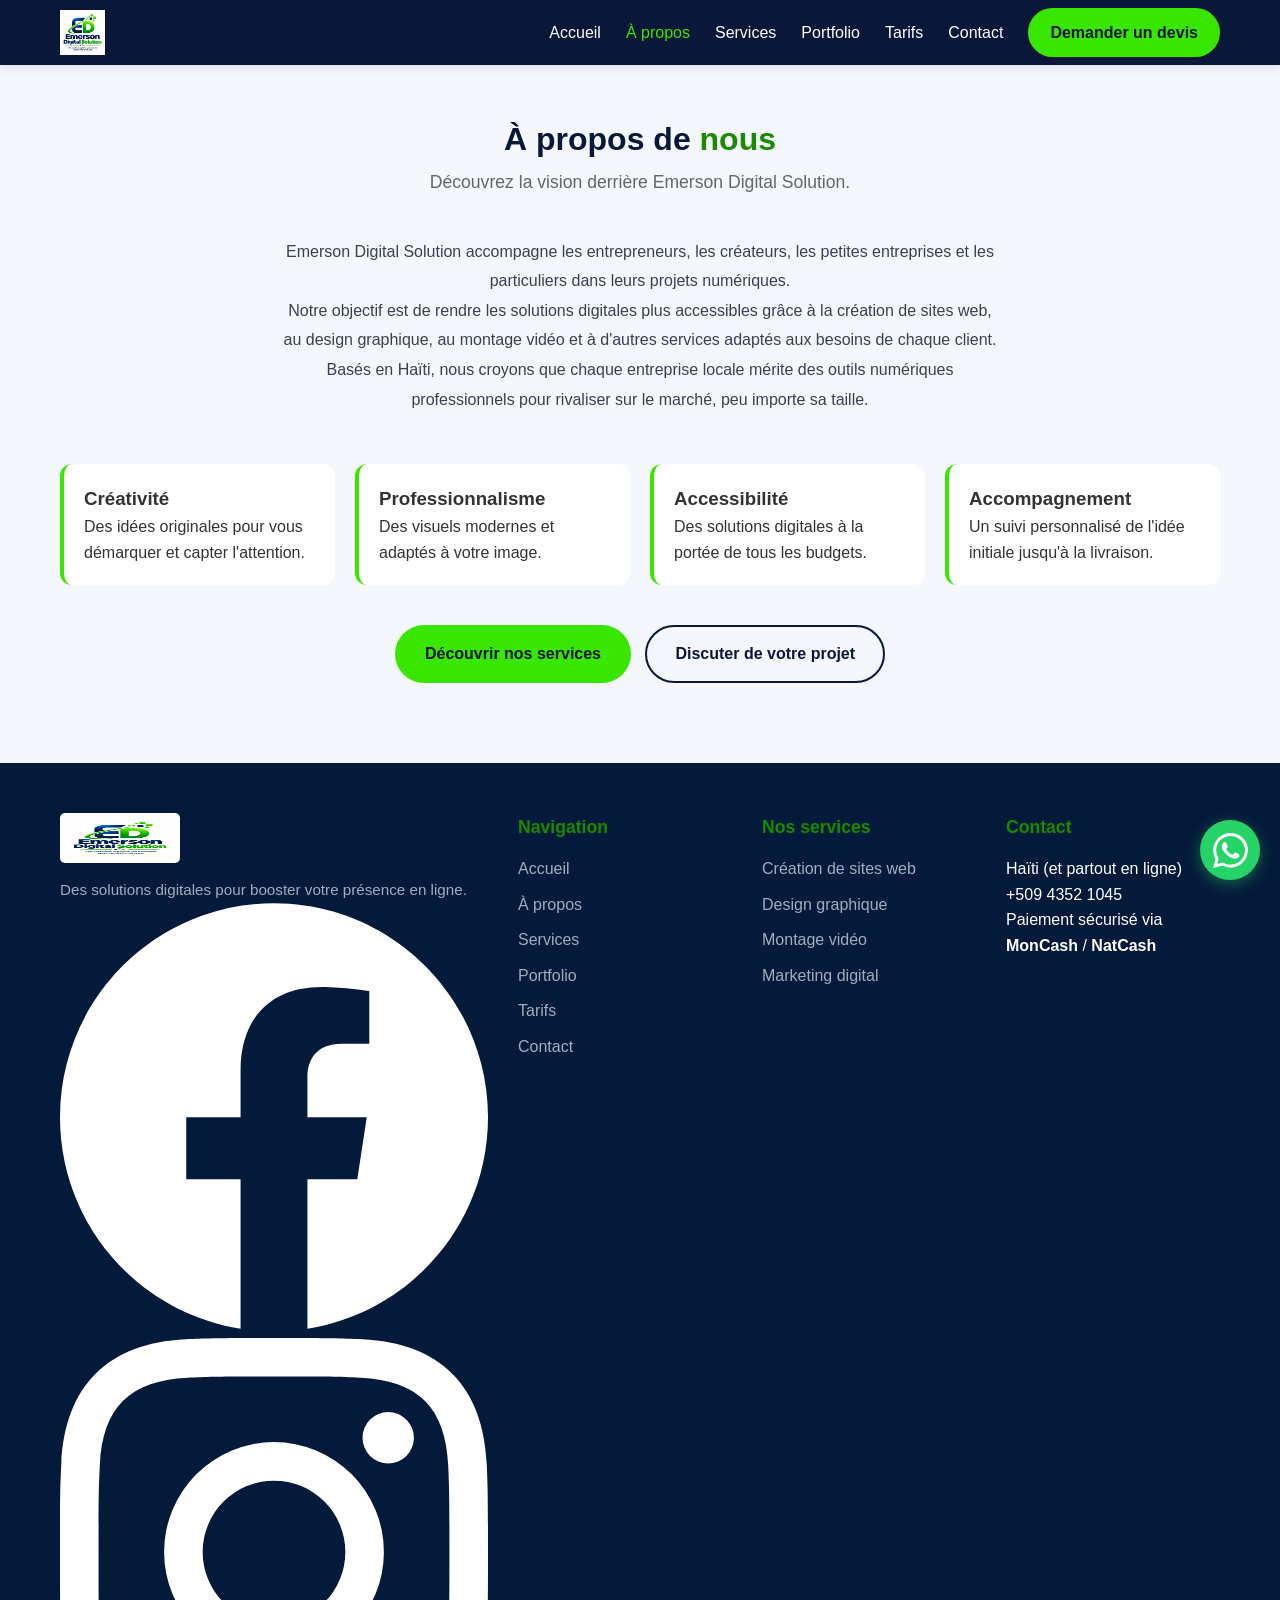
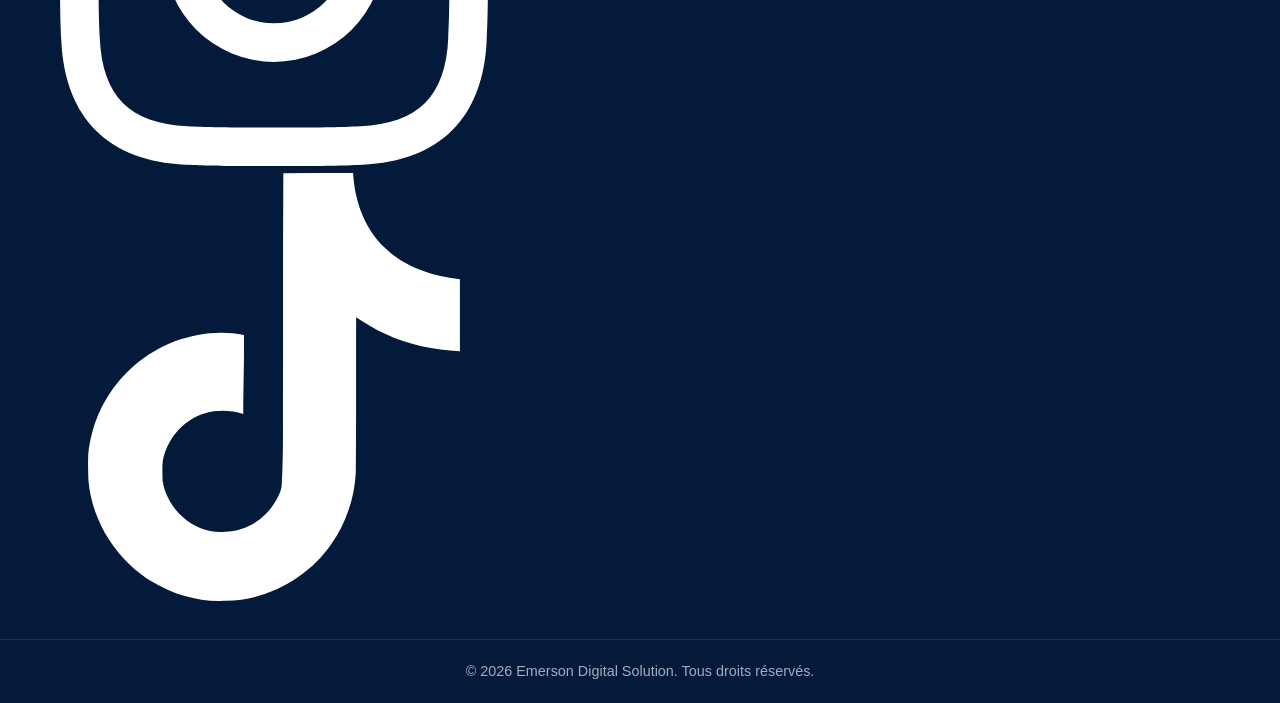
==== commit 2be41330: "a-propos.html" ====
--- a/a-propos.html
+++ b/a-propos.html
@@ -8,6 +8,7 @@
     <meta name="theme-color" content="#0b1739">
     <link rel="canonical" href="https://votredomaine.com/a-propos.html">
     <link rel="icon" type="image/png" sizes="32x32" href="favicon-32.png">
+    <link rel="icon" type="image/png" sizes="16x16" href="favicon-16.png">
     <link rel="stylesheet" href="style.css">
 </head>
 <body>
@@ -76,21 +77,21 @@
         </section>
     </main>
 
+    <!-- FOOTER (Identique) -->
     <footer class="footer">
-        <!-- (Le même footer que l'accueil) -->
         <div class="container footer-container">
-            <div class="footer-col">
+            <div class="footer-col footer-brand">
                 <img src="logo.png" alt="Logo Emerson Digital Solution" class="footer-logo" width="120" height="36" loading="lazy">
                 <p class="footer-desc">Des solutions digitales pour booster votre présence en ligne.</p>
-                <div style="margin-top: 15px; display: flex; gap: 15px;">
-                    <a href="https://facebook.com/VOTRE_PAGE" target="_blank" rel="noopener noreferrer" aria-label="Facebook" style="color: #fff; font-weight: bold;">FB</a>
-                    <a href="https://instagram.com/VOTRE_PAGE" target="_blank" rel="noopener noreferrer" aria-label="Instagram" style="color: #fff; font-weight: bold;">IG</a>
-                    <a href="https://tiktok.com/@VOTRE_PAGE" target="_blank" rel="noopener noreferrer" aria-label="TikTok" style="color: #fff; font-weight: bold;">TikTok</a>
+                <div class="footer-socials">
+                    <a href="https://www.facebook.com/profile.php?id=61591549331168" target="_blank" rel="noopener noreferrer" aria-label="Suivez-nous sur Facebook"><svg viewBox="0 0 24 24" fill="currentColor"><path d="M24 12.073c0-6.627-5.373-12-12-12s-12 5.373-12 12c0 5.99 4.388 10.954 10.125 11.854v-8.385H7.078v-3.469h3.047V9.43c0-3.007 1.792-4.669 4.533-4.669 1.312 0 2.686.235 2.686.235v2.953H15.83c-1.491 0-1.956.925-1.956 1.874v2.25h3.328l-.532 3.469h-2.796v8.385C19.612 23.027 24 18.062 24 12.073z"/></svg></a>
+                    <a href="https://www.instagram.com/daaremerson" target="_blank" rel="noopener noreferrer" aria-label="Suivez-nous sur Instagram"><svg viewBox="0 0 24 24" fill="currentColor"><path d="M12 2.163c3.204 0 3.584.012 4.85.07 3.252.148 4.771 1.691 4.919 4.919.058 1.265.069 1.645.069 4.849 0 3.205-.012 3.584-.069 4.849-.149 3.225-1.664 4.771-4.919 4.919-1.266.058-1.644.07-4.85.07-3.204 0-3.584-.012-4.849-.07-3.26-.149-4.771-1.699-4.919-4.92-.058-1.265-.07-1.644-.07-4.849 0-3.204.013-3.583.07-4.849.149-3.227 1.664-4.771 4.919-4.919 1.266-.057 1.645-.069 4.849-.069zM12 0C8.741 0 8.333.014 7.053.072 2.695.272.273 2.69.073 7.052.014 8.333 0 8.741 0 12c0 3.259.014 3.668.072 4.948.2 4.358 2.618 6.78 6.98 6.98C8.333 23.986 8.741 24 12 24c3.259 0 3.668-.014 4.948-.072 4.354-.2 6.782-2.618 6.979-6.98.059-1.28.073-1.689.073-4.948 0-3.259-.014-3.667-.072-4.947-.196-4.354-2.617-6.78-6.979-6.98C15.668.014 15.259 0 12 0zm0 5.838a6.162 6.162 0 100 12.324 6.162 6.162 0 000-12.324zM12 16a4 4 0 110-8 4 4 0 010 8zm6.406-11.845a1.44 1.44 0 100 2.881 1.44 1.44 0 000-2.881z"/></svg></a>
+                    <a href="https://www.tiktok.com/@emerson_digital_solution" target="_blank" rel="noopener noreferrer" aria-label="Suivez-nous sur TikTok"><svg viewBox="0 0 24 24" fill="currentColor"><path d="M12.525.02c1.31-.02 2.61-.01 3.91-.02.08 1.53.63 3.09 1.75 4.17 1.12 1.11 2.7 1.62 4.24 1.79v4.03c-1.44-.05-2.89-.35-4.2-.97-.57-.26-1.1-.59-1.62-.93-.01 2.92.01 5.84-.02 8.75-.08 1.4-.54 2.79-1.35 3.94-1.31 1.92-3.58 3.17-5.91 3.21-1.43.08-2.86-.31-4.08-1.03-2.02-1.19-3.44-3.37-3.65-5.71-.02-.5-.03-1-.01-1.49.18-1.9 1.12-3.72 2.58-4.96 1.66-1.44 3.98-2.13 6.15-1.72.02 1.48-.04 2.96-.04 4.44-.99-.32-2.15-.23-3.02.37-.63.41-1.11 1.04-1.36 1.75-.21.51-.15 1.07-.14 1.61.24 1.64 1.82 3.02 3.5 2.87 1.12-.01 2.19-.66 2.77-1.61.19-.33.4-.67.41-1.06.1-1.79.06-3.57.07-5.36.01-4.03-.01-8.05.02-12.07z"/></svg></a>
                 </div>
             </div>
             <div class="footer-col"><h3>Navigation</h3><ul><li><a href="index.html">Accueil</a></li><li><a href="a-propos.html">À propos</a></li><li><a href="services.html">Services</a></li><li><a href="portfolio.html">Portfolio</a></li><li><a href="tarifs.html">Tarifs</a></li><li><a href="contact.html">Contact</a></li></ul></div>
             <div class="footer-col"><h3>Nos services</h3><ul><li><a href="services.html">Création de sites web</a></li><li><a href="services.html">Design graphique</a></li><li><a href="services.html">Montage vidéo</a></li><li><a href="services.html">Marketing digital</a></li></ul></div>
-            <div class="footer-col"><h3>Contact</h3><p>Haïti (et partout en ligne)</p><p><a href="https://wa.me/50943521045" target="_blank" rel="noopener noreferrer" class="text-green" style="font-weight: bold; font-size: 1.1rem;">+509 4352 1045</a></p><p style="font-size: 0.85rem; color: #a0aec0; margin-top: 10px;">Paiement sécurisé via<br><strong>MonCash</strong> / <strong>NatCash</strong></p></div>
+            <div class="footer-col"><h3>Contact</h3><p>Haïti (et partout en ligne)</p><p><a href="https://wa.me/50943521045" target="_blank" rel="noopener noreferrer" class="footer-phone">+509 4352 1045</a></p><p class="footer-payment">Paiement sécurisé via<br><strong>MonCash</strong> / <strong>NatCash</strong></p></div>
         </div>
         <div class="footer-bottom text-center"><p>&copy; <span id="year"></span> Emerson Digital Solution. Tous droits réservés.</p></div>
     </footer>
--- a/style.css
+++ b/style.css
@@ -3,23 +3,27 @@
    ========================================================================== */
 :root {
     /* Couleurs officielles Emerson Digital Solution */
-    --navy: #062653;
-    --green: #39E600;
+    --navy: #0b1739; /* Navy plus profond, raccord avec le logo */
+    --green: #39E600; /* Vert de marque (pour les fonds) */
+    --green-text: #1a8a00; /* Vert plus foncé pour le TEXTE (Accessibilité) */
     --blue: #0879D9;
     --white: #FFFFFF;
-    
+
     /* Couleurs de support */
-    --bg-light: #F4F7FC; /* Gris très clair bleuté pour les sections */
+    --bg-light: #F4F7FC;
     --text-dark: #333333;
     --text-muted: #666666;
     --border-color: #E0E5EE;
-    
+
     /* Polices et espacements */
     --font-main: -apple-system, BlinkMacSystemFont, "Segoe UI", Roboto, Helvetica, Arial, sans-serif;
     --transition: all 0.3s ease;
     --radius: 12px;
-    --shadow: 0 8px 24px rgba(6, 38, 83, 0.08);
-    --shadow-hover: 0 12px 32px rgba(6, 38, 83, 0.15);
+    --shadow: 0 8px 24px rgba(11, 23, 57, 0.08);
+    --shadow-hover: 0 12px 32px rgba(11, 23, 57, 0.15);
+    
+    /* Hauteur du header pour compenser le position:fixed */
+    --header-height: 65px; 
 }
 
 * {
@@ -31,7 +35,7 @@
 html {
     scroll-behavior: smooth;
     /* Évite que le menu fixe ne cache les titres lors du défilement */
-    scroll-padding-top: 80px; 
+    scroll-padding-top: calc(var(--header-height) + 20px); 
 }
 
 body {
@@ -39,7 +43,7 @@
     color: var(--text-dark);
     background-color: var(--white);
     line-height: 1.6;
-    overflow-x: hidden; /* Empêche le débordement horizontal sur mobile */
+    overflow-x: hidden;
 }
 
 img {
@@ -69,22 +73,24 @@
 }
 
 .text-center { text-align: center; }
-.text-green { color: var(--green); }
+.text-green { color: var(--green-text); } /* Utilise le vert foncé pour le contraste */
 .mt-4 { margin-top: 1.5rem; }
 
 /* Grilles responsives */
-.grid-4, .grid-3 {
+.grid-3, .grid-4 {
     display: grid;
-    grid-template-columns: 1fr; /* 1 colonne par défaut (mobile) */
+    grid-template-columns: 1fr;
     gap: 20px;
 }
 
-/* Boutons */
+/* ==========================================================================
+   BOUTONS
+   ========================================================================== */
 .btn {
     display: inline-flex;
     align-items: center;
     justify-content: center;
-    padding: 14px 28px; /* Taille suffisante pour les doigts sur mobile */
+    padding: 14px 28px;
     border-radius: 50px;
     font-weight: 600;
     font-size: 1rem;
@@ -104,17 +110,6 @@
     transform: translateY(-2px);
 }
 
-.btn-secondary {
-    background-color: transparent;
-    color: var(--white);
-    border-color: var(--white);
-}
-
-.btn-secondary:hover {
-    background-color: var(--white);
-    color: var(--navy);
-}
-
 .btn-outline {
     background-color: transparent;
     color: var(--navy);
@@ -127,10 +122,10 @@
 }
 
 .btn-text {
-    color: var(--blue);
+    color: var(--green-text);
     font-weight: 600;
-    display: inline-block;
-    margin-top: 10px;
+    display: inline-flex;
+    align-items: center;
 }
 
 .btn-text:hover {
@@ -139,9 +134,32 @@
 }
 
 .btn-block { width: 100%; }
-.btn-sm { padding: 8px 16px; font-size: 0.9rem; }
-
-/* Titres de section */
+.btn-sm { padding: 10px 16px; font-size: 0.9rem; }
+
+/* Bouton Spécifique WhatsApp */
+.btn-whatsapp {
+    display: inline-flex;
+    align-items: center;
+    justify-content: center;
+    gap: 9px;
+    background: #25D366;
+    color: #082b17;
+    border: 2px solid #25D366;
+    border-radius: 6px;
+    padding: 13px 19px;
+    font-weight: 700;
+    text-decoration: none;
+    transition: transform 0.2s, background-color 0.2s;
+}
+.btn-whatsapp:hover {
+    background: #7dff67;
+    border-color: #7dff67;
+    transform: translateY(-2px);
+}
+
+/* ==========================================================================
+   TITRES DE SECTION
+   ========================================================================== */
 .section {
     padding: 60px 0;
 }
@@ -155,6 +173,7 @@
     color: var(--navy);
     margin-bottom: 10px;
     line-height: 1.2;
+    text-wrap: balance;
 }
 
 .section-subtitle {
@@ -172,10 +191,12 @@
     top: 0;
     left: 0;
     width: 100%;
+    height: var(--header-height);
     background-color: var(--navy);
     z-index: 1000;
     box-shadow: 0 2px 10px rgba(0,0,0,0.1);
-    padding: 10px 0;
+    display: flex;
+    align-items: center;
 }
 
 .header-container {
@@ -184,16 +205,17 @@
     align-items: center;
 }
 
+/* Logo : on a retiré la boîte blanche */
 .logo-link {
     display: flex;
     align-items: center;
-    background-color: var(--white);
-    padding: 5px;
-    border-radius: 8px;
+    background-color: transparent;
+    padding: 0;
+    border-radius: 0;
 }
 
 .logo-img {
-    height: 45px; /* Ajuste la taille du logo */
+    height: 45px;
     width: auto;
     object-fit: contain;
 }
@@ -202,13 +224,14 @@
 .menu-toggle {
     display: flex;
     flex-direction: column;
-    justify-content: space-around;
+    justify-content: space-between; /* Aligne parfaitement les barres */
     width: 30px;
-    height: 24px;
+    height: 21px; /* 3 lignes de 3px + 2 gaps de 6px */
     background: transparent;
     border: none;
     cursor: pointer;
     z-index: 1001;
+    padding: 0;
 }
 
 .hamburger {
@@ -219,33 +242,33 @@
     transition: var(--transition);
 }
 
-/* Animation du menu burger en croix (X) */
+/* Animation du burger en croix (X) */
 .menu-toggle.active .hamburger:nth-child(1) {
-    transform: translateY(8px) rotate(45deg);
+    transform: translateY(9px) rotate(45deg);
 }
 .menu-toggle.active .hamburger:nth-child(2) {
     opacity: 0;
 }
 .menu-toggle.active .hamburger:nth-child(3) {
-    transform: translateY(-8px) rotate(-45deg);
+    transform: translateY(-9px) rotate(-45deg);
 }
 
 /* Navigation Mobile */
 .nav {
     position: absolute;
-    top: 100%;
+    top: var(--header-height);
     left: 0;
     width: 100%;
     background-color: var(--navy);
-    height: 0;
+    max-height: 0; /* Utilisation de max-height pour l'animation */
     overflow: hidden;
-    transition: height 0.4s ease;
+    transition: max-height 0.4s ease;
 }
 
 .nav.active {
-    height: auto;
-    max-height: 100vh;
+    max-height: calc(100vh - var(--header-height));
     overflow-y: auto;
+    box-shadow: 0 10px 15px rgba(0,0,0,0.2);
 }
 
 .nav-list {
@@ -262,7 +285,7 @@
     display: block;
 }
 
-.nav-link:hover {
+.nav-link:hover, .nav-link[aria-current="page"] {
     color: var(--green);
 }
 
@@ -274,168 +297,115 @@
 }
 
 /* ==========================================================================
-   HERO SECTION (Accueil)
-   ========================================================================== */
-.hero {
-    background: linear-gradient(135deg, var(--navy) 0%, #0a3a7a 100%);
-    color: var(--white);
-    padding: 120px 0 60px; /* Padding top pour compenser le header fixe */
+   HERO SECTION (Page d'accueil)
+   ========================================================================== */
+.home-hero {
+    padding: 145px 0 85px;
+    background: linear-gradient(135deg, var(--navy) 0%, #122956 65%, var(--navy) 100%);
+    color: var(--white);
     overflow: hidden;
 }
 
-.hero-container {
+.home-hero .container {
+    display: grid;
+    grid-template-columns: 1fr;
+    align-items: center;
+    gap: 45px;
+}
+
+.hero-badge {
+    display: inline-block;
+    color: #7dff67;
+    border: 1px solid rgba(125,255,103,.45);
+    background: rgba(125,255,103,.08);
+    padding: 9px 14px;
+    border-radius: 30px;
+    font-size: .88rem;
+    margin-bottom: 22px;
+}
+
+.home-hero h1 {
+    font-size: clamp(2.2rem, 5vw, 3.8rem);
+    line-height: 1.15;
+    margin: 0 0 22px;
+    color: var(--white);
+}
+
+.home-hero h1 span {
+    color: #7dff67;
+}
+
+.hero-description {
+    color: #e1e8f5;
+    font-size: 1.08rem;
+    line-height: 1.8;
+    max-width: 620px;
+    margin-bottom: 28px;
+}
+
+.hero-actions {
     display: flex;
     flex-direction: column;
-    gap: 40px;
-}
-
-.hero-title {
-    font-size: 2.2rem;
-    line-height: 1.2;
-    margin-bottom: 20px;
-}
-
-.hero-description {
-    font-size: 1.1rem;
-    color: #d1d9e6;
-    margin-bottom: 30px;
-}
-
-.hero-buttons {
-    display: flex;
-    flex-direction: column;
-    gap: 15px;
-}
-
-/* Composition visuelle (Ordinateur & Téléphone en CSS) */
+    gap: 13px;
+    margin-bottom: 24px;
+}
+
+.hero-note {
+    color: #cbd6e8;
+    font-size: .91rem;
+}
+
+/* Visuel du Hero */
 .hero-visual {
-    position: relative;
-    display: flex;
+    padding: 30px;
+    border: 1px solid rgba(255,255,255,.15);
+    border-radius: 20px;
+    background: rgba(255,255,255,.06);
+    box-shadow: 0 20px 60px rgba(0,0,0,.2);
+}
+
+.hero-visual h2 {
+    font-size: 1.35rem;
+    color: var(--white);
+    margin-bottom: 8px;
+}
+
+.hero-visual > p {
+    color: #d5dfef;
+    line-height: 1.6;
+    margin-bottom: 22px;
+}
+
+.hero-service {
+    display: flex;
+    align-items: center;
+    gap: 13px;
+    padding: 13px 0;
+    border-bottom: 1px solid rgba(255,255,255,.12);
+}
+
+.hero-service:last-child {
+    border-bottom: none;
+}
+
+.hero-service-icon {
+    display: flex;
+    align-items: center;
     justify-content: center;
-    align-items: center;
-    min-height: 300px;
-}
-
-.mockup-laptop {
-    width: 85%;
-    max-width: 400px;
-    position: relative;
-    z-index: 2;
-}
-
-.mockup-screen {
-    background: #fff;
-    border: 8px solid #1a1a1a;
-    border-radius: 10px 10px 0 0;
-    aspect-ratio: 16/10;
-    overflow: hidden;
-    display: flex;
-    flex-direction: column;
-}
-
-.mockup-header {
-    height: 20px;
-    background: #e0e0e0;
-    display: flex;
-    align-items: center;
-    padding-left: 10px;
-}
-
-.mockup-body {
-    flex: 1;
-    display: flex;
-    flex-direction: column;
-    align-items: center;
-    justify-content: center;
-    padding: 15px;
-    background: #f9f9f9;
-}
-
-.mockup-logo { height: 30px; margin-bottom: 10px; }
-
-.mockup-lines { width: 80%; display: flex; flex-direction: column; gap: 5px; align-items: center; }
-.mockup-lines .line { height: 6px; background: #ddd; border-radius: 3px; }
-.mockup-lines .long { width: 100%; }
-.mockup-lines .short { width: 60%; }
-
-.mockup-btn {
-    margin-top: 15px;
-    width: 40%;
-    height: 20px;
-    background: var(--green);
-    border-radius: 4px;
-}
-
-.mockup-base {
-    height: 15px;
-    background: #333;
-    border-radius: 0 0 10px 10px;
-    width: 110%;
-    margin-left: -5%;
-    position: relative;
-}
-
-.mockup-base::after {
-    content: '';
-    position: absolute;
-    top: 0; left: 50%;
-    transform: translateX(-50%);
-    width: 15%; height: 5px;
-    background: #555;
-    border-radius: 0 0 5px 5px;
-}
-
-.mockup-phone {
-    position: absolute;
-    right: 0;
-    bottom: -20px;
-    width: 30%;
-    max-width: 120px;
-    background: #1a1a1a;
-    border: 5px solid #1a1a1a;
-    border-radius: 20px;
-    z-index: 3;
-    box-shadow: -5px 5px 15px rgba(0,0,0,0.3);
-}
-
-.mockup-phone-screen {
-    background: #fff;
-    border-radius: 15px;
-    aspect-ratio: 9/19;
-    display: flex;
-    flex-direction: column;
-    align-items: center;
-    justify-content: center;
-    padding: 10px;
-    position: relative;
-}
-
-.phone-notch {
-    position: absolute;
-    top: 0; left: 50%;
-    transform: translateX(-50%);
-    width: 40%; height: 10px;
-    background: #1a1a1a;
-    border-radius: 0 0 8px 8px;
-}
-
-.mockup-logo-small { height: 15px; margin-bottom: 5px; }
-.mockup-phone-screen .line { height: 4px; background: #ddd; margin-bottom: 4px; border-radius: 2px; }
-.mockup-phone-screen .line.long { width: 80%; }
-.mockup-phone-screen .line.short { width: 50%; }
-.mockup-btn-small { margin-top: 10px; width: 70%; height: 10px; background: var(--green); border-radius: 2px; }
-
-/* ==========================================================================
-   SERVICES RAPIDES & CARTES
-   ========================================================================== */
-.quick-services {
-    padding: 40px 0;
-    background-color: var(--bg-light);
-    margin-top: -30px;
-    position: relative;
-    z-index: 10;
-}
-
+    flex-shrink: 0;
+    width: 43px;
+    height: 43px;
+    border-radius: 10px;
+    background: rgba(125,255,103,.12);
+    font-size: 1.3rem;
+}
+
+.hero-service strong { display: block; color: var(--white); margin-bottom: 3px; }
+.hero-service small { color: #cbd6e8; line-height: 1.5; }
+
+/* ==========================================================================
+   CARTES ET SERVICES
+   ========================================================================== */
 .card {
     background: var(--white);
     border-radius: var(--radius);
@@ -450,86 +420,76 @@
     transform: translateY(-5px);
 }
 
+/* Grille Services Accueil */
+.services-home-grid {
+    display: grid;
+    grid-template-columns: 1fr;
+    gap: 22px;
+}
+
+.home-service-card {
+    display: flex;
+    flex-direction: column;
+    padding: 25px;
+    border: 1px solid var(--border-color);
+    border-radius: var(--radius);
+    background: var(--white);
+    box-shadow: var(--shadow);
+}
+
+.home-service-card h3 {
+    margin-bottom: 10px;
+    color: var(--navy);
+    font-size: 1.18rem;
+}
+
+.home-service-card p {
+    color: var(--text-muted);
+    line-height: 1.75;
+    margin-bottom: 18px;
+}
+
+.home-service-card .service-actions {
+    display: flex;
+    flex-wrap: wrap;
+    align-items: center;
+    gap: 13px;
+    margin-top: auto;
+}
+
+/* Page Services (Détaillés) */
+.services-section {
+    background-color: var(--bg-light);
+}
+
+.service-detail-card {
+    display: flex;
+    flex-direction: column;
+}
+
 .icon-wrapper {
     width: 60px;
     height: 60px;
     background: rgba(57, 230, 0, 0.1);
-    color: var(--green);
+    color: var(--green-text);
     border-radius: 50%;
     display: flex;
     align-items: center;
     justify-content: center;
-    margin: 0 auto 20px;
-}
-
-.icon-wrapper svg {
-    width: 30px;
-    height: 30px;
-}
-
-.service-card h3 {
+    margin-bottom: 20px;
+}
+
+.icon-wrapper svg { width: 30px; height: 30px; }
+
+.service-detail-card h2 {
     color: var(--navy);
-    margin-bottom: 10px;
+    margin-bottom: 15px;
     font-size: 1.3rem;
-}
-
-.service-card p {
-    color: var(--text-muted);
-    font-size: 0.95rem;
-    margin-bottom: 15px;
-}
-
-/* ==========================================================================
-   À PROPOS & VALEURS
-   ========================================================================== */
-.a-propos {
-    background-color: var(--white);
-}
-
-.about-content {
-    max-width: 800px;
-    margin: 0 auto 40px;
-    text-align: center;
-    font-size: 1.1rem;
-    color: var(--text-muted);
-}
-
-.about-content p {
-    margin-bottom: 15px;
-}
-
-.value-card {
-    background: var(--bg-light);
-    padding: 20px;
-    border-radius: var(--radius);
-    border-left: 4px solid var(--green);
-}
-
-.value-card h3 {
-    color: var(--navy);
-    font-size: 1.2rem;
-    margin-bottom: 8px;
-}
-
-/* ==========================================================================
-   SERVICES DÉTAILLÉS
-   ========================================================================== */
-.services-section {
-    background-color: var(--bg-light);
-}
-
-.service-detail-card {
-    display: flex;
-    flex-direction: column;
-}
-
-.service-detail-card .icon-wrapper {
-    margin: 0 0 15px 0; /* Aligné à gauche pour les détails */
 }
 
 .service-list {
     margin: 15px 0 25px;
-    flex-grow: 1; /* Pousse le bouton vers le bas */
+    flex-grow: 1;
 }
 
 .service-list li {
@@ -543,125 +503,43 @@
     content: '✓';
     position: absolute;
     left: 0;
-    color: var(--green);
+    color: var(--green-text);
     font-weight: bold;
 }
 
 /* ==========================================================================
-   PORTFOLIO
-   ========================================================================== */
-.portfolio-filters {
-    display: flex;
-    flex-wrap: wrap;
-    justify-content: center;
-    gap: 10px;
-    margin-bottom: 30px;
-}
-
-.filter-btn {
-    padding: 10px 20px;
-    background: var(--white);
-    border: 1px solid var(--border-color);
-    border-radius: 50px;
-    color: var(--text-muted);
-    cursor: pointer;
-    font-weight: 500;
-    transition: var(--transition);
-}
-
-.filter-btn.active, .filter-btn:hover {
-    background: var(--navy);
-    color: var(--white);
-    border-color: var(--navy);
-}
-
-.portfolio-grid {
+   ÉTAPES (Comment commander)
+   ========================================================================== */
+.steps-grid {
     display: grid;
     grid-template-columns: 1fr;
     gap: 25px;
 }
 
-.portfolio-item {
+.step-card {
+    text-align: center;
+    padding: 26px 22px;
+    border: 1px solid var(--border-color);
+    border-radius: var(--radius);
     background: var(--white);
-    border-radius: var(--radius);
-    overflow: hidden;
-    box-shadow: var(--shadow);
-    transition: var(--transition);
-}
-
-.portfolio-item.hide {
-    display: none; /* Utilisé par le JS pour filtrer */
-}
-
-.portfolio-img-placeholder {
-    height: 200px;
+}
+
+.step-number {
     display: flex;
     align-items: center;
     justify-content: center;
-    color: var(--white);
-    font-weight: bold;
+    width: 48px;
+    height: 48px;
+    border-radius: 50%;
+    margin: 0 auto 17px;
+    color: var(--navy);
+    background: var(--green);
+    font-weight: 800;
     font-size: 1.2rem;
 }
 
-.bg-navy { background: var(--navy); }
-.bg-green { background: var(--green); color: var(--navy); }
-.bg-blue { background: var(--blue); }
-
-.portfolio-info {
-    padding: 20px;
-}
-
-.portfolio-cat {
-    font-size: 0.8rem;
-    text-transform: uppercase;
-    color: var(--blue);
-    font-weight: 700;
-    letter-spacing: 1px;
-}
-
-.portfolio-info h3 {
-    color: var(--navy);
-    margin: 5px 0 10px;
-}
-
-.portfolio-info p {
-    color: var(--text-muted);
-    font-size: 0.95rem;
-    margin-bottom: 15px;
-}
-
-/* Modale (Popup détails portfolio) */
-.modal {
-    display: none;
-    position: fixed;
-    top: 0; left: 0; width: 100%; height: 100%;
-    background: rgba(6, 38, 83, 0.8);
-    z-index: 2000;
-    align-items: center;
-    justify-content: center;
-    padding: 20px;
-}
-
-.modal.active {
-    display: flex;
-}
-
-.modal-content {
-    background: var(--white);
-    padding: 30px;
-    border-radius: var(--radius);
-    max-width: 500px;
-    width: 100%;
-    position: relative;
-}
-
-.close-modal {
-    position: absolute;
-    top: 10px; right: 15px;
-    font-size: 2rem;
-    cursor: pointer;
-    color: var(--text-muted);
-}
+.step-card h3 { color: var(--navy); margin-bottom: 10px; }
+.step-card p { color: var(--text-muted); line-height: 1.7; }
 
 /* ==========================================================================
    TARIFS
@@ -695,7 +573,7 @@
     display: block;
     font-size: 2.5rem;
     font-weight: 800;
-    color: var(--green);
+    color: var(--green-text);
     line-height: 1.2;
 }
 
@@ -720,6 +598,7 @@
    ========================================================================== */
 .contact-section {
     background: var(--bg-light);
+    min-height: 80vh;
 }
 
 .contact-wrapper {
@@ -759,7 +638,7 @@
 .form-group select:focus,
 .form-group textarea:focus {
     outline: none;
-    border-color: var(--green);
+    border-color: var(--green-text);
     background-color: var(--white);
     box-shadow: 0 0 0 3px rgba(57, 230, 0, 0.2);
 }
@@ -772,10 +651,33 @@
 }
 
 /* ==========================================================================
+   CTA FINAL (Bandeau sombre en bas de page)
+   ========================================================================== */
+.home-cta {
+    padding: 65px 0;
+    background: var(--navy);
+    color: var(--white);
+    text-align: center;
+}
+
+.home-cta h2 {
+    color: var(--white);
+    font-size: clamp(1.8rem, 4vw, 2.6rem);
+    margin-bottom: 16px;
+}
+
+.home-cta p {
+    color: #dbe4f3;
+    line-height: 1.8;
+    max-width: 700px;
+    margin: 0 auto 25px;
+}
+
+/* ==========================================================================
    FOOTER
    ========================================================================== */
 .footer {
-    background-color: #041a3a; /* Bleu marine plus sombre */
+    background-color: #041a3a;
     color: var(--white);
     padding: 50px 0 20px;
 }
@@ -800,8 +702,8 @@
     font-size: 0.95rem;
 }
 
-.footer-col h4 {
-    color: var(--green);
+.footer-col h3 {
+    color: var(--green-text); /* Vert lisible */
     margin-bottom: 15px;
     font-size: 1.1rem;
 }
@@ -864,43 +766,75 @@
 }
 
 /* ==========================================================================
+   ACCESSIBILITÉ (Lien d'évitement, Focus, Animations)
+   ========================================================================== */
+.skip-link {
+    position: absolute;
+    left: -9999px;
+    top: 0;
+    background: var(--navy);
+    color: var(--white);
+    padding: 12px 18px;
+    z-index: 9999;
+    border-radius: 0 0 8px 0;
+}
+.skip-link:focus {
+    left: 10px;
+    top: 10px;
+    border-radius: 8px;
+}
+
+:focus-visible {
+    outline: 3px solid var(--green-text);
+    outline-offset: 3px;
+    border-radius: 4px;
+}
+
+@media (prefers-reduced-motion: reduce) {
+    *, *::before, *::after {
+        animation-duration: 0.01ms !important;
+        animation-iteration-count: 1 !important;
+        transition-duration: 0.01ms !important;
+        scroll-behavior: auto !important;
+    }
+}
+
+/* ==========================================================================
    MEDIA QUERIES (Tablette et Ordinateur)
    ========================================================================== */
 
 /* Tablettes (à partir de 768px) */
 @media (min-width: 768px) {
-    .grid-4 { grid-template-columns: repeat(2, 1fr); }
-    .grid-3 { grid-template-columns: repeat(2, 1fr); }
+    .grid-3, .grid-4, .services-home-grid, .steps-grid { 
+        grid-template-columns: repeat(2, 1fr); 
+    }
     .footer-container { grid-template-columns: repeat(2, 1fr); }
-    
-    .hero-title { font-size: 2.8rem; }
-    .hero-buttons { flex-direction: row; }
-    
-    .portfolio-grid { grid-template-columns: repeat(2, 1fr); }
+    .hero-actions { flex-direction: row; }
+    .home-hero h1 { font-size: 2.8rem; }
 }
 
 /* Ordinateurs de bureau (à partir de 1024px) */
 @media (min-width: 1024px) {
     /* Navigation classique horizontale */
     .menu-toggle { display: none; }
-    
+
     .nav {
         position: static;
-        height: auto;
+        max-height: none;
         background: transparent;
         width: auto;
         overflow: visible;
     }
-    
+
     .nav-list {
         flex-direction: row;
         align-items: center;
         gap: 25px;
         padding: 0;
     }
-    
+
     .nav-link { font-size: 1rem; }
-    
+
     .nav-cta {
         margin-top: 0;
         padding: 10px 20px;
@@ -908,57 +842,23 @@
     }
 
     /* Section Hero en 2 colonnes */
-    .hero-container {
-        flex-direction: row;
-        align-items: center;
-        justify-content: space-between;
+    .home-hero .container {
+        grid-template-columns: 1.2fr 0.8fr;
     }
-    
-    .hero-content { flex: 1; padding-right: 40px; }
-    .hero-visual { flex: 1; min-height: 400px; }
-    .hero-title { font-size: 3.2rem; }
-    
+
+    .home-hero h1 { font-size: 3.2rem; }
+
     /* Grilles complètes */
-    .grid-4 { grid-template-columns: repeat(4, 1fr); }
-    .grid-3 { grid-template-columns: repeat(3, 1fr); }
-    .portfolio-grid { grid-template-columns: repeat(3, 1fr); }
+    .grid-4, .pricing-grid { grid-template-columns: repeat(4, 1fr); }
+    .grid-3, .services-home-grid, .steps-grid { grid-template-columns: repeat(3, 1fr); }
     .footer-container { grid-template-columns: 2fr 1fr 1fr 1fr; }
-    
+
     .section { padding: 80px 0; }
 }
 
-/* ==========================================================================
-   ACCESSIBILITÉ (Réduction des animations)
-   ========================================================================== */
-@media (prefers-reduced-motion: reduce) {
-    *,
-    *::before,
-    *::after {
-        animation-duration: 0.01ms !important;
-        animation-iteration-count: 1 !important;
-        transition-duration: 0.01ms !important;
-        scroll-behavior: auto !important;
-    }
-}
-
-/* ==========================================================================
-   ANIMATIONS AU DÉFILEMENT (Géré par le JS)
-   ========================================================================== */
-.fade-in-element {
-    opacity: 0;
-    transform: translateY(30px);
-    transition: opacity 0.6s ease-out, transform 0.6s ease-out;
-}
-
-.fade-in-element.visible {
-    opacity: 1;
-    transform: translateY(0);
-}
-
-.portfolio-img {
-    width: 100%;
-    height: 200px;
-    object-fit: cover; /* L'image remplit la carte sans se déformer */
-    border-radius: var(--radius) var(--radius) 0 0;
-}
-
+/* Ajustement pour les écrans très petits */
+@media (max-width: 600px) {
+    .home-hero { padding: 115px 0 55px; }
+    .home-hero h1 { font-size: 2.15rem; }
+    .hero-actions .btn, .hero-actions .btn-whatsapp { width: 100%; }
+}
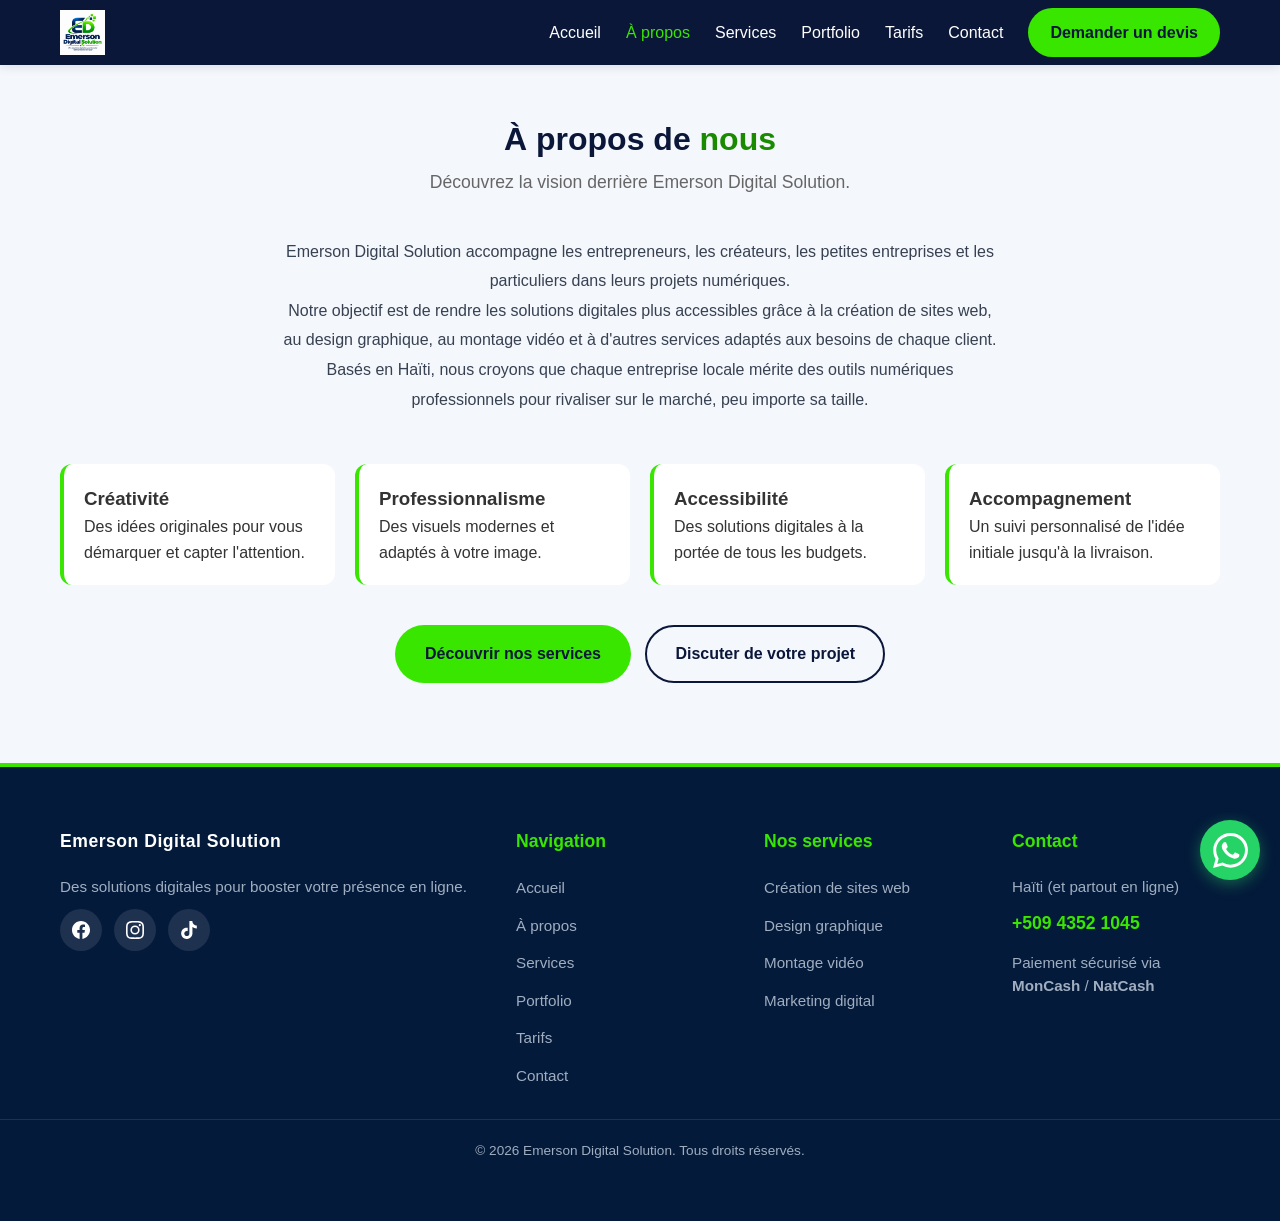
==== commit 19f493b4: "a-propos.html" ====
--- a/a-propos.html
+++ b/a-propos.html
@@ -77,11 +77,10 @@
         </section>
     </main>
 
-    <!-- FOOTER (Identique) -->
     <footer class="footer">
         <div class="container footer-container">
             <div class="footer-col footer-brand">
-                <img src="logo.png" alt="Logo Emerson Digital Solution" class="footer-logo" width="120" height="36" loading="lazy">
+                <h3 class="footer-title">Emerson Digital Solution</h3>
                 <p class="footer-desc">Des solutions digitales pour booster votre présence en ligne.</p>
                 <div class="footer-socials">
                     <a href="https://www.facebook.com/profile.php?id=61591549331168" target="_blank" rel="noopener noreferrer" aria-label="Suivez-nous sur Facebook"><svg viewBox="0 0 24 24" fill="currentColor"><path d="M24 12.073c0-6.627-5.373-12-12-12s-12 5.373-12 12c0 5.99 4.388 10.954 10.125 11.854v-8.385H7.078v-3.469h3.047V9.43c0-3.007 1.792-4.669 4.533-4.669 1.312 0 2.686.235 2.686.235v2.953H15.83c-1.491 0-1.956.925-1.956 1.874v2.25h3.328l-.532 3.469h-2.796v8.385C19.612 23.027 24 18.062 24 12.073z"/></svg></a>
--- a/style.css
+++ b/style.css
@@ -3,8 +3,8 @@
    ========================================================================== */
 :root {
     /* Couleurs officielles Emerson Digital Solution */
-    --navy: #0b1739; /* Navy plus profond, raccord avec le logo */
-    --green: #39E600; /* Vert de marque (pour les fonds) */
+    --navy: #0b1739;
+    --green: #39E600;
     --green-text: #1a8a00; /* Vert plus foncé pour le TEXTE (Accessibilité) */
     --blue: #0879D9;
     --white: #FFFFFF;
@@ -34,7 +34,6 @@
 
 html {
     scroll-behavior: smooth;
-    /* Évite que le menu fixe ne cache les titres lors du défilement */
     scroll-padding-top: calc(var(--header-height) + 20px); 
 }
 
@@ -73,7 +72,7 @@
 }
 
 .text-center { text-align: center; }
-.text-green { color: var(--green-text); } /* Utilise le vert foncé pour le contraste */
+.text-green { color: var(--green-text); }
 .mt-4 { margin-top: 1.5rem; }
 
 /* Grilles responsives */
@@ -205,13 +204,12 @@
     align-items: center;
 }
 
-/* Logo : on a retiré la boîte blanche */
+/* Logo : sans boîte blanche */
 .logo-link {
     display: flex;
     align-items: center;
     background-color: transparent;
     padding: 0;
-    border-radius: 0;
 }
 
 .logo-img {
@@ -224,9 +222,9 @@
 .menu-toggle {
     display: flex;
     flex-direction: column;
-    justify-content: space-between; /* Aligne parfaitement les barres */
+    justify-content: space-between;
     width: 30px;
-    height: 21px; /* 3 lignes de 3px + 2 gaps de 6px */
+    height: 21px;
     background: transparent;
     border: none;
     cursor: pointer;
@@ -243,15 +241,9 @@
 }
 
 /* Animation du burger en croix (X) */
-.menu-toggle.active .hamburger:nth-child(1) {
-    transform: translateY(9px) rotate(45deg);
-}
-.menu-toggle.active .hamburger:nth-child(2) {
-    opacity: 0;
-}
-.menu-toggle.active .hamburger:nth-child(3) {
-    transform: translateY(-9px) rotate(-45deg);
-}
+.menu-toggle.active .hamburger:nth-child(1) { transform: translateY(9px) rotate(45deg); }
+.menu-toggle.active .hamburger:nth-child(2) { opacity: 0; }
+.menu-toggle.active .hamburger:nth-child(3) { transform: translateY(-9px) rotate(-45deg); }
 
 /* Navigation Mobile */
 .nav {
@@ -260,7 +252,7 @@
     left: 0;
     width: 100%;
     background-color: var(--navy);
-    max-height: 0; /* Utilisation de max-height pour l'animation */
+    max-height: 0;
     overflow: hidden;
     transition: max-height 0.4s ease;
 }
@@ -331,9 +323,7 @@
     color: var(--white);
 }
 
-.home-hero h1 span {
-    color: #7dff67;
-}
+.home-hero h1 span { color: #7dff67; }
 
 .hero-description {
     color: #e1e8f5;
@@ -350,12 +340,8 @@
     margin-bottom: 24px;
 }
 
-.hero-note {
-    color: #cbd6e8;
-    font-size: .91rem;
-}
-
-/* Visuel du Hero */
+.hero-note { color: #cbd6e8; font-size: .91rem; }
+
 .hero-visual {
     padding: 30px;
     border: 1px solid rgba(255,255,255,.15);
@@ -364,17 +350,8 @@
     box-shadow: 0 20px 60px rgba(0,0,0,.2);
 }
 
-.hero-visual h2 {
-    font-size: 1.35rem;
-    color: var(--white);
-    margin-bottom: 8px;
-}
-
-.hero-visual > p {
-    color: #d5dfef;
-    line-height: 1.6;
-    margin-bottom: 22px;
-}
+.hero-visual h2 { font-size: 1.35rem; color: var(--white); margin-bottom: 8px; }
+.hero-visual > p { color: #d5dfef; line-height: 1.6; margin-bottom: 22px; }
 
 .hero-service {
     display: flex;
@@ -383,23 +360,18 @@
     padding: 13px 0;
     border-bottom: 1px solid rgba(255,255,255,.12);
 }
-
-.hero-service:last-child {
-    border-bottom: none;
-}
+.hero-service:last-child { border-bottom: none; }
 
 .hero-service-icon {
     display: flex;
     align-items: center;
     justify-content: center;
     flex-shrink: 0;
-    width: 43px;
-    height: 43px;
+    width: 43px; height: 43px;
     border-radius: 10px;
     background: rgba(125,255,103,.12);
     font-size: 1.3rem;
 }
-
 .hero-service strong { display: block; color: var(--white); margin-bottom: 3px; }
 .hero-service small { color: #cbd6e8; line-height: 1.5; }
 
@@ -415,17 +387,9 @@
     border: 1px solid var(--border-color);
 }
 
-.card:hover {
-    box-shadow: var(--shadow-hover);
-    transform: translateY(-5px);
-}
-
-/* Grille Services Accueil */
-.services-home-grid {
-    display: grid;
-    grid-template-columns: 1fr;
-    gap: 22px;
-}
+.card:hover { box-shadow: var(--shadow-hover); transform: translateY(-5px); }
+
+.services-home-grid { display: grid; grid-template-columns: 1fr; gap: 22px; }
 
 .home-service-card {
     display: flex;
@@ -437,241 +401,86 @@
     box-shadow: var(--shadow);
 }
 
-.home-service-card h3 {
-    margin-bottom: 10px;
-    color: var(--navy);
-    font-size: 1.18rem;
-}
-
-.home-service-card p {
-    color: var(--text-muted);
-    line-height: 1.75;
-    margin-bottom: 18px;
-}
-
-.home-service-card .service-actions {
-    display: flex;
-    flex-wrap: wrap;
-    align-items: center;
-    gap: 13px;
-    margin-top: auto;
-}
-
-/* Page Services (Détaillés) */
-.services-section {
-    background-color: var(--bg-light);
-}
-
-.service-detail-card {
-    display: flex;
-    flex-direction: column;
-}
+.home-service-card h3 { margin-bottom: 10px; color: var(--navy); font-size: 1.18rem; }
+.home-service-card p { color: var(--text-muted); line-height: 1.75; margin-bottom: 18px; }
+.home-service-card .service-actions { display: flex; flex-wrap: wrap; align-items: center; gap: 13px; margin-top: auto; }
+
+.services-section { background-color: var(--bg-light); }
+.service-detail-card { display: flex; flex-direction: column; }
 
 .icon-wrapper {
-    width: 60px;
-    height: 60px;
+    width: 60px; height: 60px;
     background: rgba(57, 230, 0, 0.1);
     color: var(--green-text);
     border-radius: 50%;
-    display: flex;
-    align-items: center;
-    justify-content: center;
+    display: flex; align-items: center; justify-content: center;
     margin-bottom: 20px;
 }
-
 .icon-wrapper svg { width: 30px; height: 30px; }
 
-.service-detail-card h2 {
-    color: var(--navy);
-    margin-bottom: 15px;
-    font-size: 1.3rem;
-}
-
-.service-list {
-    margin: 15px 0 25px;
-    flex-grow: 1;
-}
-
-.service-list li {
-    position: relative;
-    padding-left: 25px;
-    margin-bottom: 8px;
-    color: var(--text-muted);
-}
-
-.service-list li::before {
-    content: '✓';
-    position: absolute;
-    left: 0;
-    color: var(--green-text);
-    font-weight: bold;
-}
-
-/* ==========================================================================
-   ÉTAPES (Comment commander)
-   ========================================================================== */
-.steps-grid {
-    display: grid;
-    grid-template-columns: 1fr;
-    gap: 25px;
-}
-
+.service-detail-card h2 { color: var(--navy); margin-bottom: 15px; font-size: 1.3rem; }
+.service-list { margin: 15px 0 25px; flex-grow: 1; }
+.service-list li { position: relative; padding-left: 25px; margin-bottom: 8px; color: var(--text-muted); }
+.service-list li::before { content: '✓'; position: absolute; left: 0; color: var(--green-text); font-weight: bold; }
+
+/* ==========================================================================
+   ÉTAPES
+   ========================================================================== */
+.steps-grid { display: grid; grid-template-columns: 1fr; gap: 25px; }
 .step-card {
-    text-align: center;
-    padding: 26px 22px;
+    text-align: center; padding: 26px 22px;
     border: 1px solid var(--border-color);
-    border-radius: var(--radius);
-    background: var(--white);
-}
-
+    border-radius: var(--radius); background: var(--white);
+}
 .step-number {
-    display: flex;
-    align-items: center;
-    justify-content: center;
-    width: 48px;
-    height: 48px;
-    border-radius: 50%;
-    margin: 0 auto 17px;
-    color: var(--navy);
-    background: var(--green);
-    font-weight: 800;
-    font-size: 1.2rem;
-}
-
+    display: flex; align-items: center; justify-content: center;
+    width: 48px; height: 48px; border-radius: 50%; margin: 0 auto 17px;
+    color: var(--navy); background: var(--green); font-weight: 800; font-size: 1.2rem;
+}
 .step-card h3 { color: var(--navy); margin-bottom: 10px; }
 .step-card p { color: var(--text-muted); line-height: 1.7; }
 
 /* ==========================================================================
    TARIFS
    ========================================================================== */
-.pricing-section {
-    background-color: var(--navy);
-    color: var(--white);
-}
-
+.pricing-section { background-color: var(--navy); color: var(--white); }
 .pricing-section .section-title { color: var(--white); }
 .pricing-section .section-subtitle { color: #d1d9e6; }
-
-.pricing-card {
-    text-align: center;
-    background: var(--white);
-    color: var(--text-dark);
-}
-
-.pricing-card h3 {
-    color: var(--navy);
-    margin-bottom: 15px;
-}
-
-.price {
-    font-size: 1rem;
-    color: var(--text-muted);
-    margin-bottom: 20px;
-}
-
-.price span {
-    display: block;
-    font-size: 2.5rem;
-    font-weight: 800;
-    color: var(--green-text);
-    line-height: 1.2;
-}
-
-.pricing-features {
-    margin-bottom: 25px;
-    border-top: 1px solid var(--border-color);
-    padding-top: 20px;
-}
-
-.pricing-features li {
-    margin-bottom: 10px;
-    font-size: 0.95rem;
-}
-
-.pricing-note {
-    color: #d1d9e6;
-    font-size: 0.9rem;
-}
+.pricing-card { text-align: center; background: var(--white); color: var(--text-dark); }
+.pricing-card h3 { color: var(--navy); margin-bottom: 15px; }
+.price { font-size: 1rem; color: var(--text-muted); margin-bottom: 20px; }
+.price span { display: block; font-size: 2.5rem; font-weight: 800; color: var(--green-text); line-height: 1.2; }
+.pricing-features { margin-bottom: 25px; border-top: 1px solid var(--border-color); padding-top: 20px; }
+.pricing-features li { margin-bottom: 10px; font-size: 0.95rem; }
+.pricing-note { color: #d1d9e6; font-size: 0.9rem; }
 
 /* ==========================================================================
    CONTACT & FORMULAIRE
    ========================================================================== */
-.contact-section {
-    background: var(--bg-light);
-    min-height: 80vh;
-}
-
+.contact-section { background: var(--bg-light); min-height: 80vh; }
 .contact-wrapper {
-    max-width: 600px;
-    margin: 0 auto;
-    background: var(--white);
-    padding: 30px;
-    border-radius: var(--radius);
-    box-shadow: var(--shadow);
-}
-
-.form-group {
-    margin-bottom: 20px;
-}
-
-.form-group label {
-    display: block;
-    margin-bottom: 8px;
-    color: var(--navy);
-    font-weight: 600;
-}
-
-.form-group input,
-.form-group select,
-.form-group textarea {
-    width: 100%;
-    padding: 12px 15px;
-    border: 1px solid var(--border-color);
-    border-radius: 8px;
-    font-family: inherit;
-    font-size: 1rem;
-    background-color: var(--bg-light);
-    transition: var(--transition);
-}
-
-.form-group input:focus,
-.form-group select:focus,
-.form-group textarea:focus {
-    outline: none;
-    border-color: var(--green-text);
-    background-color: var(--white);
-    box-shadow: 0 0 0 3px rgba(57, 230, 0, 0.2);
-}
-
-.form-note {
-    margin-top: 15px;
-    font-size: 0.85rem;
-    color: var(--text-muted);
-    text-align: center;
-}
-
-/* ==========================================================================
-   CTA FINAL (Bandeau sombre en bas de page)
-   ========================================================================== */
-.home-cta {
-    padding: 65px 0;
-    background: var(--navy);
-    color: var(--white);
-    text-align: center;
-}
-
-.home-cta h2 {
-    color: var(--white);
-    font-size: clamp(1.8rem, 4vw, 2.6rem);
-    margin-bottom: 16px;
-}
-
-.home-cta p {
-    color: #dbe4f3;
-    line-height: 1.8;
-    max-width: 700px;
-    margin: 0 auto 25px;
-}
+    max-width: 600px; margin: 0 auto; background: var(--white);
+    padding: 30px; border-radius: var(--radius); box-shadow: var(--shadow);
+}
+.form-group { margin-bottom: 20px; }
+.form-group label { display: block; margin-bottom: 8px; color: var(--navy); font-weight: 600; }
+.form-group input, .form-group select, .form-group textarea {
+    width: 100%; padding: 12px 15px; border: 1px solid var(--border-color);
+    border-radius: 8px; font-family: inherit; font-size: 1rem;
+    background-color: var(--bg-light); transition: var(--transition);
+}
+.form-group input:focus, .form-group select:focus, .form-group textarea:focus {
+    outline: none; border-color: var(--green-text);
+    background-color: var(--white); box-shadow: 0 0 0 3px rgba(57, 230, 0, 0.2);
+}
+.form-note { margin-top: 15px; font-size: 0.85rem; color: var(--text-muted); text-align: center; }
+
+/* ==========================================================================
+   CTA FINAL
+   ========================================================================== */
+.home-cta { padding: 65px 0; background: var(--navy); color: var(--white); text-align: center; }
+.home-cta h2 { color: var(--white); font-size: clamp(1.8rem, 4vw, 2.6rem); margin-bottom: 16px; }
+.home-cta p { color: #dbe4f3; line-height: 1.8; max-width: 700px; margin: 0 auto 25px; }
 
 /* ==========================================================================
    FOOTER
@@ -679,85 +488,55 @@
 .footer {
     background-color: #041a3a;
     color: var(--white);
-    padding: 50px 0 20px;
-}
-
-.footer-container {
-    display: grid;
-    grid-template-columns: 1fr;
-    gap: 30px;
-    margin-bottom: 30px;
-}
-
-.footer-logo {
-    height: 50px;
-    margin-bottom: 15px;
-    background: var(--white);
-    padding: 5px;
-    border-radius: 5px;
-}
-
-.footer-desc {
-    color: #a0aec0;
-    font-size: 0.95rem;
-}
-
-.footer-col h3 {
-    color: var(--green-text); /* Vert lisible */
-    margin-bottom: 15px;
-    font-size: 1.1rem;
-}
-
-.footer-col ul li {
-    margin-bottom: 10px;
-}
-
-.footer-col ul li a {
-    color: #a0aec0;
-}
-
-.footer-col ul li a:hover {
-    color: var(--white);
-    padding-left: 5px;
-}
-
-.footer-bottom {
-    border-top: 1px solid rgba(255,255,255,0.1);
-    padding-top: 20px;
-    color: #a0aec0;
-    font-size: 0.9rem;
-}
+    padding: 60px 0 100px 0;
+    border-top: 4px solid var(--green);
+}
+
+.footer-container { display: grid; grid-template-columns: 1fr; gap: 40px; margin-bottom: 30px; }
+
+.footer-title {
+    color: var(--white) !important;
+    font-size: 1.4rem; font-weight: 800;
+    margin-bottom: 15px; letter-spacing: 0.5px;
+}
+
+.footer-desc { color: #a0aec0; font-size: 0.95rem; margin-bottom: 20px; line-height: 1.6; }
+
+/* Réseaux sociaux */
+.footer-socials { display: flex; gap: 12px; }
+.footer-socials a {
+    display: flex; align-items: center; justify-content: center;
+    width: 42px !important; height: 42px !important;
+    background: rgba(255, 255, 255, 0.1); border-radius: 50%;
+    color: var(--white); transition: var(--transition);
+}
+.footer-socials a:hover { background: var(--green); color: var(--navy); transform: translateY(-3px); }
+.footer-socials svg { width: 18px !important; height: 18px !important; max-width: 18px !important; max-height: 18px !important; }
+
+.footer-col h3 { color: var(--green); margin-bottom: 20px; font-size: 1.1rem; font-weight: 700; }
+.footer-col ul { display: flex; flex-direction: column; gap: 12px; }
+.footer-col ul li a { color: #a0aec0; font-size: 0.95rem; transition: var(--transition); display: inline-block; }
+.footer-col ul li a:hover { color: var(--white); transform: translateX(5px); }
+.footer-col p { color: #a0aec0; font-size: 0.95rem; margin-bottom: 10px; }
+
+.footer-phone { color: var(--green) !important; font-weight: bold; font-size: 1.1rem; }
+.footer-payment { font-size: 0.85rem; margin-top: 15px; line-height: 1.5; }
+
+.footer-bottom { border-top: 1px solid rgba(255,255,255,0.1); padding-top: 20px; color: #a0aec0; font-size: 0.85rem; }
 
 /* ==========================================================================
    BOUTON WHATSAPP FLOTTANT
    ========================================================================== */
 .whatsapp-float {
-    position: fixed;
-    bottom: 20px;
-    right: 20px;
-    background-color: #25D366;
-    color: white;
-    width: 60px;
-    height: 60px;
-    border-radius: 50%;
-    display: flex;
-    align-items: center;
-    justify-content: center;
+    position: fixed; bottom: 20px; right: 20px;
+    background-color: #25D366; color: white;
+    width: 60px; height: 60px; border-radius: 50%;
+    display: flex; align-items: center; justify-content: center;
     box-shadow: 0 4px 15px rgba(37, 211, 102, 0.4);
-    z-index: 999;
-    transition: var(--transition);
-    animation: pulse 2s infinite;
-}
-
-.whatsapp-float svg {
-    width: 35px;
-    height: 35px;
-}
-
-.whatsapp-float:hover {
-    transform: scale(1.1);
-    background-color: #20b858;
-}
+    z-index: 999; transition: var(--transition); animation: pulse 2s infinite;
+}
+.whatsapp-float svg { width: 35px; height: 35px; }
+.whatsapp-float:hover { transform: scale(1.1); background-color: #20b858; }
 
 @keyframes pulse {
     0% { box-shadow: 0 0 0 0 rgba(37, 211, 102, 0.7); }
@@ -766,97 +545,48 @@
 }
 
 /* ==========================================================================
-   ACCESSIBILITÉ (Lien d'évitement, Focus, Animations)
+   ACCESSIBILITÉ
    ========================================================================== */
 .skip-link {
-    position: absolute;
-    left: -9999px;
-    top: 0;
-    background: var(--navy);
-    color: var(--white);
-    padding: 12px 18px;
-    z-index: 9999;
-    border-radius: 0 0 8px 0;
-}
-.skip-link:focus {
-    left: 10px;
-    top: 10px;
-    border-radius: 8px;
-}
-
-:focus-visible {
-    outline: 3px solid var(--green-text);
-    outline-offset: 3px;
-    border-radius: 4px;
-}
+    position: absolute; left: -9999px; top: 0;
+    background: var(--navy); color: var(--white);
+    padding: 12px 18px; z-index: 9999; border-radius: 0 0 8px 0;
+}
+.skip-link:focus { left: 10px; top: 10px; border-radius: 8px; }
+:focus-visible { outline: 3px solid var(--green-text); outline-offset: 3px; border-radius: 4px; }
 
 @media (prefers-reduced-motion: reduce) {
     *, *::before, *::after {
-        animation-duration: 0.01ms !important;
-        animation-iteration-count: 1 !important;
-        transition-duration: 0.01ms !important;
-        scroll-behavior: auto !important;
+        animation-duration: 0.01ms !important; animation-iteration-count: 1 !important;
+        transition-duration: 0.01ms !important; scroll-behavior: auto !important;
     }
 }
 
 /* ==========================================================================
-   MEDIA QUERIES (Tablette et Ordinateur)
-   ========================================================================== */
-
-/* Tablettes (à partir de 768px) */
+   MEDIA QUERIES
+   ========================================================================== */
 @media (min-width: 768px) {
-    .grid-3, .grid-4, .services-home-grid, .steps-grid { 
-        grid-template-columns: repeat(2, 1fr); 
-    }
+    .grid-3, .grid-4, .services-home-grid, .steps-grid { grid-template-columns: repeat(2, 1fr); }
     .footer-container { grid-template-columns: repeat(2, 1fr); }
     .hero-actions { flex-direction: row; }
     .home-hero h1 { font-size: 2.8rem; }
 }
 
-/* Ordinateurs de bureau (à partir de 1024px) */
 @media (min-width: 1024px) {
-    /* Navigation classique horizontale */
     .menu-toggle { display: none; }
-
-    .nav {
-        position: static;
-        max-height: none;
-        background: transparent;
-        width: auto;
-        overflow: visible;
-    }
-
-    .nav-list {
-        flex-direction: row;
-        align-items: center;
-        gap: 25px;
-        padding: 0;
-    }
-
+    .nav { position: static; max-height: none; background: transparent; width: auto; overflow: visible; }
+    .nav-list { flex-direction: row; align-items: center; gap: 25px; padding: 0; }
     .nav-link { font-size: 1rem; }
-
-    .nav-cta {
-        margin-top: 0;
-        padding: 10px 20px;
-        border-radius: 50px;
-    }
-
-    /* Section Hero en 2 colonnes */
-    .home-hero .container {
-        grid-template-columns: 1.2fr 0.8fr;
-    }
-
+    .nav-cta { margin-top: 0; padding: 10px 20px; border-radius: 50px; }
+    .home-hero .container { grid-template-columns: 1.2fr 0.8fr; }
     .home-hero h1 { font-size: 3.2rem; }
-
-    /* Grilles complètes */
     .grid-4, .pricing-grid { grid-template-columns: repeat(4, 1fr); }
     .grid-3, .services-home-grid, .steps-grid { grid-template-columns: repeat(3, 1fr); }
     .footer-container { grid-template-columns: 2fr 1fr 1fr 1fr; }
-
     .section { padding: 80px 0; }
-}
-
-/* Ajustement pour les écrans très petits */
+    .footer { padding-bottom: 60px; }
+}
+
 @media (max-width: 600px) {
     .home-hero { padding: 115px 0 55px; }
     .home-hero h1 { font-size: 2.15rem; }
